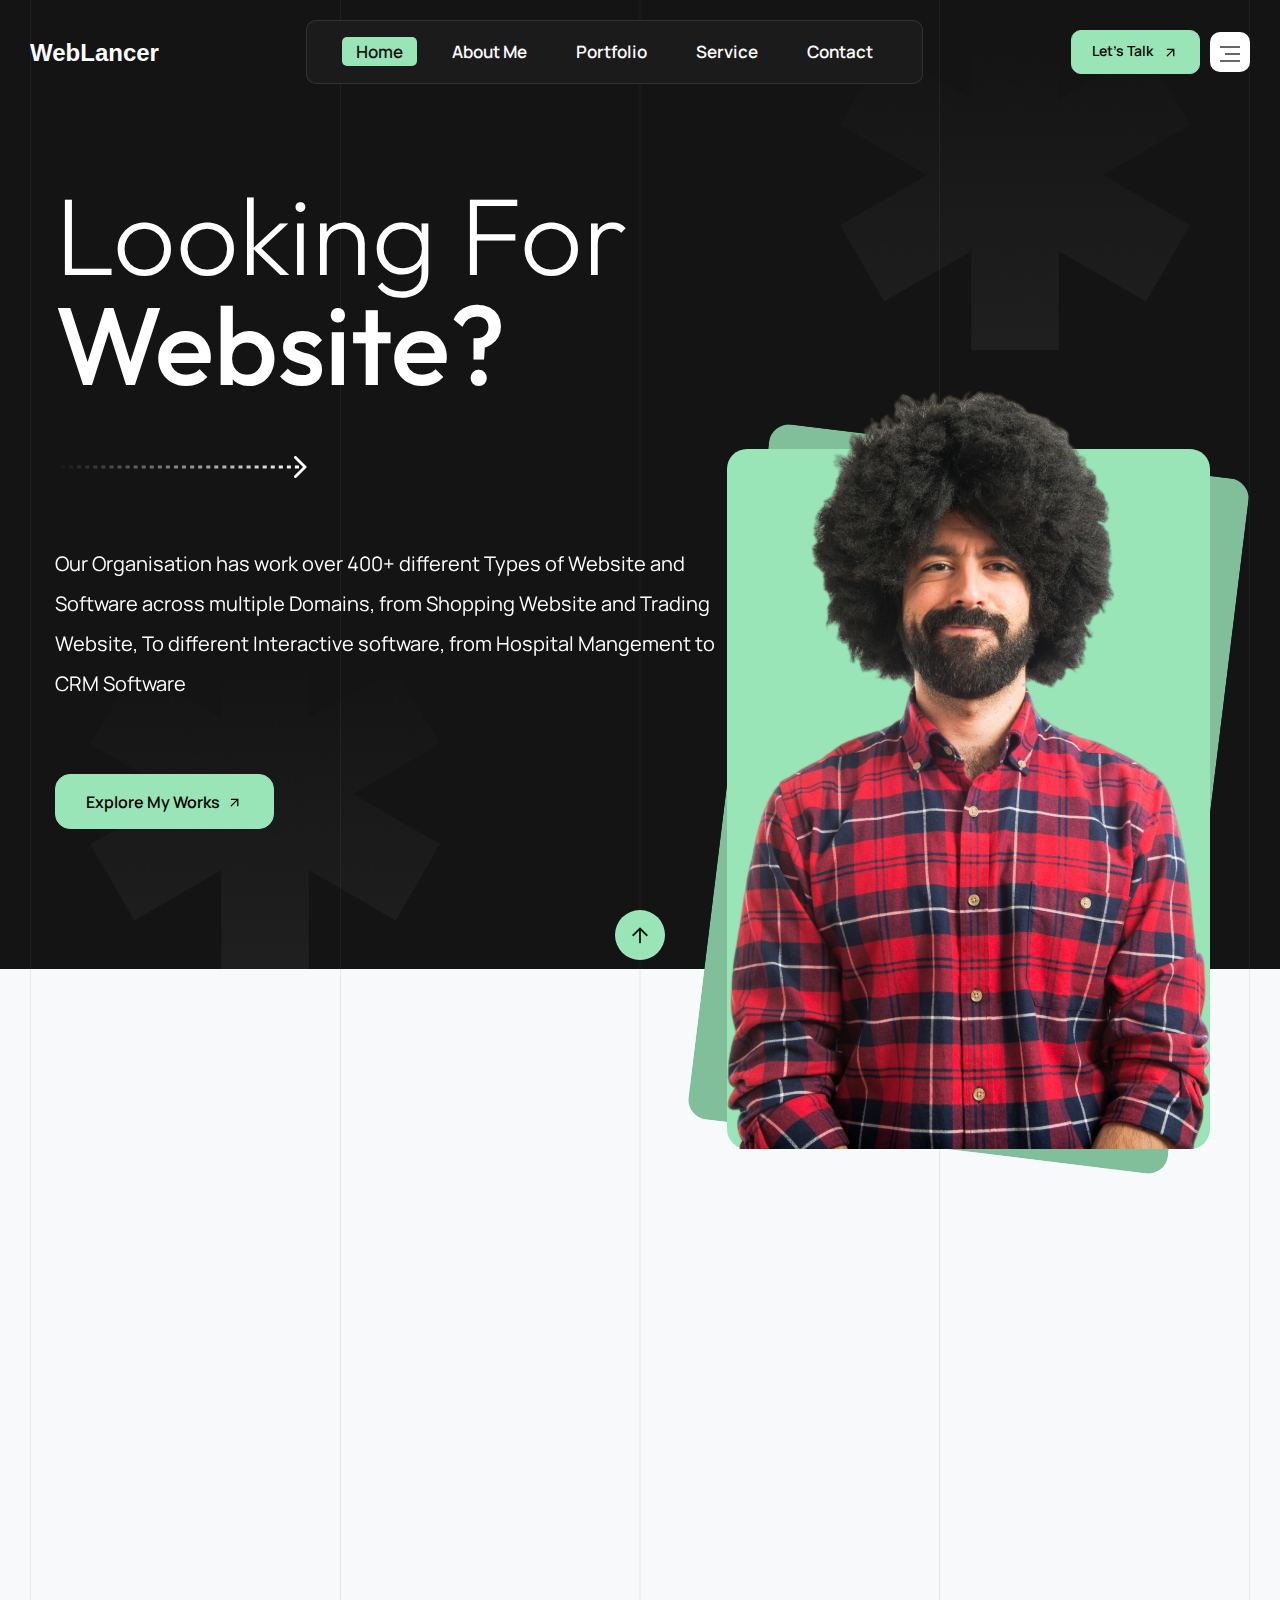
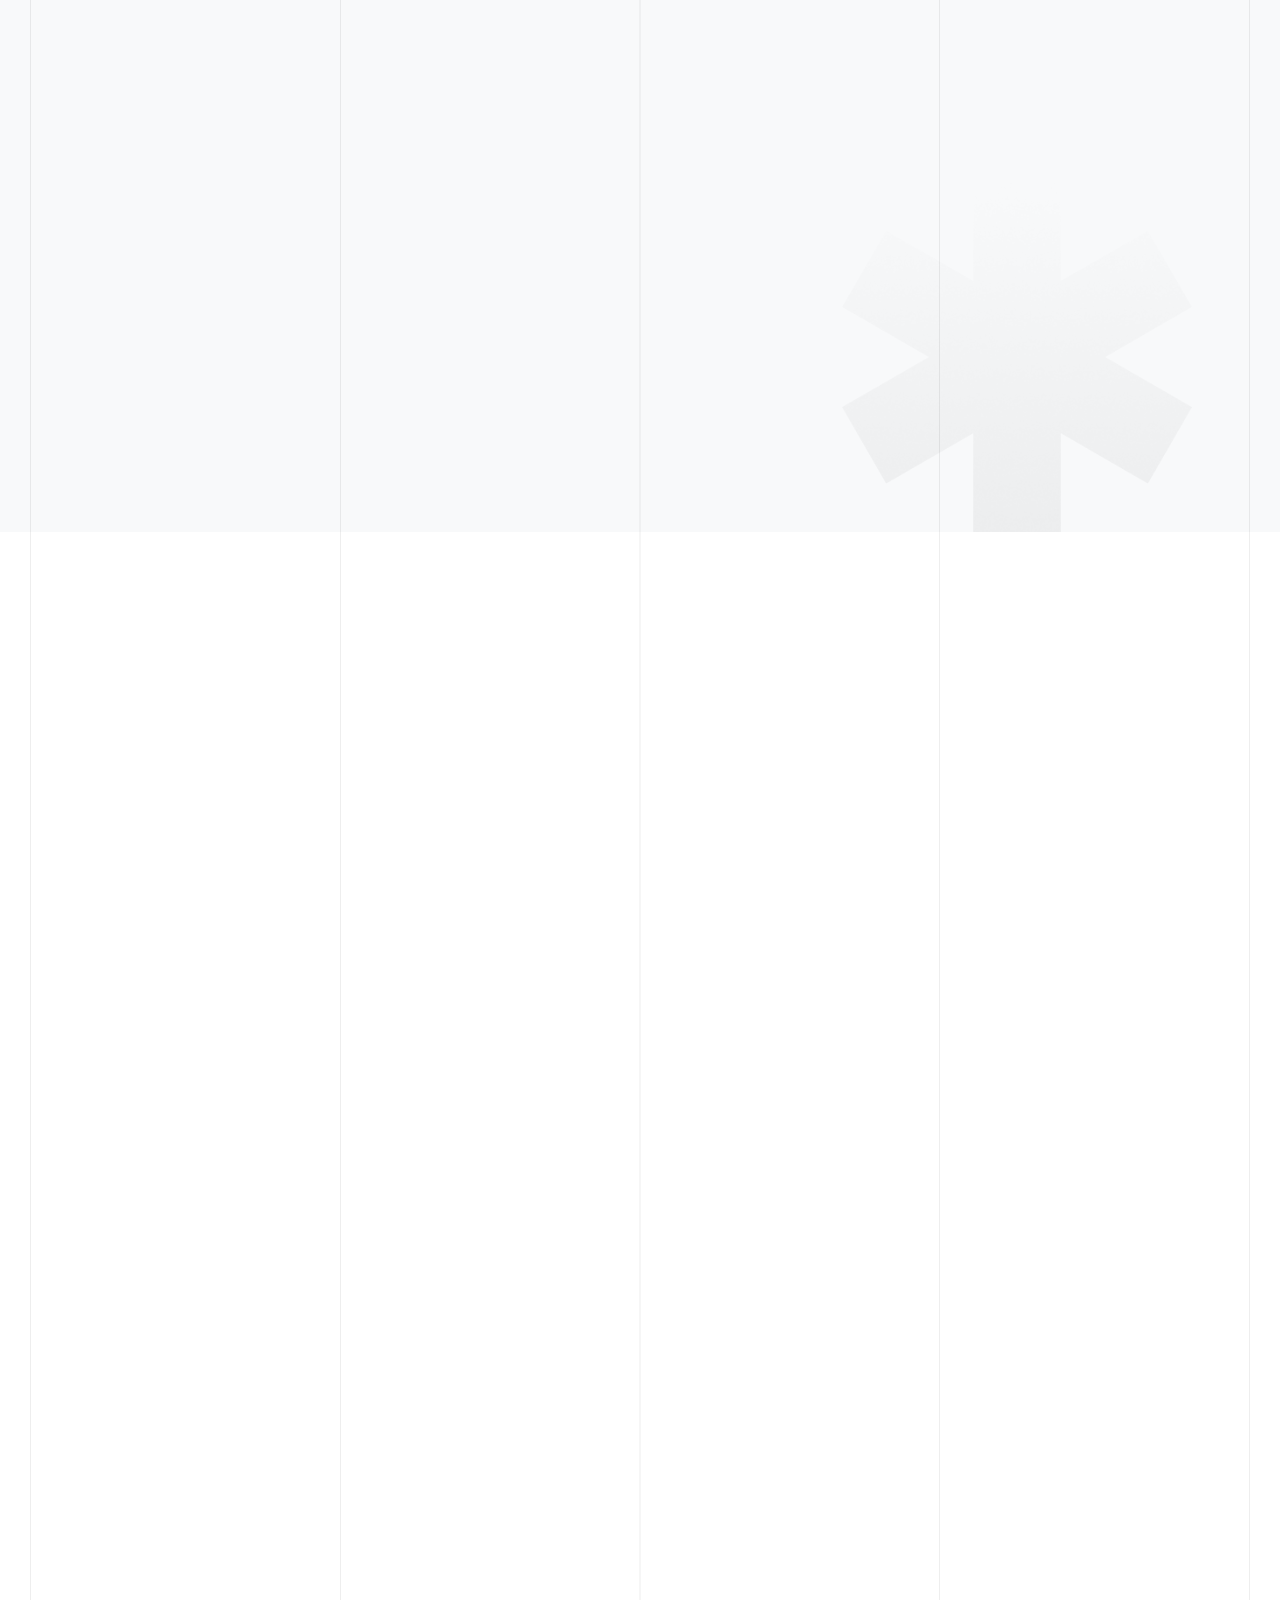
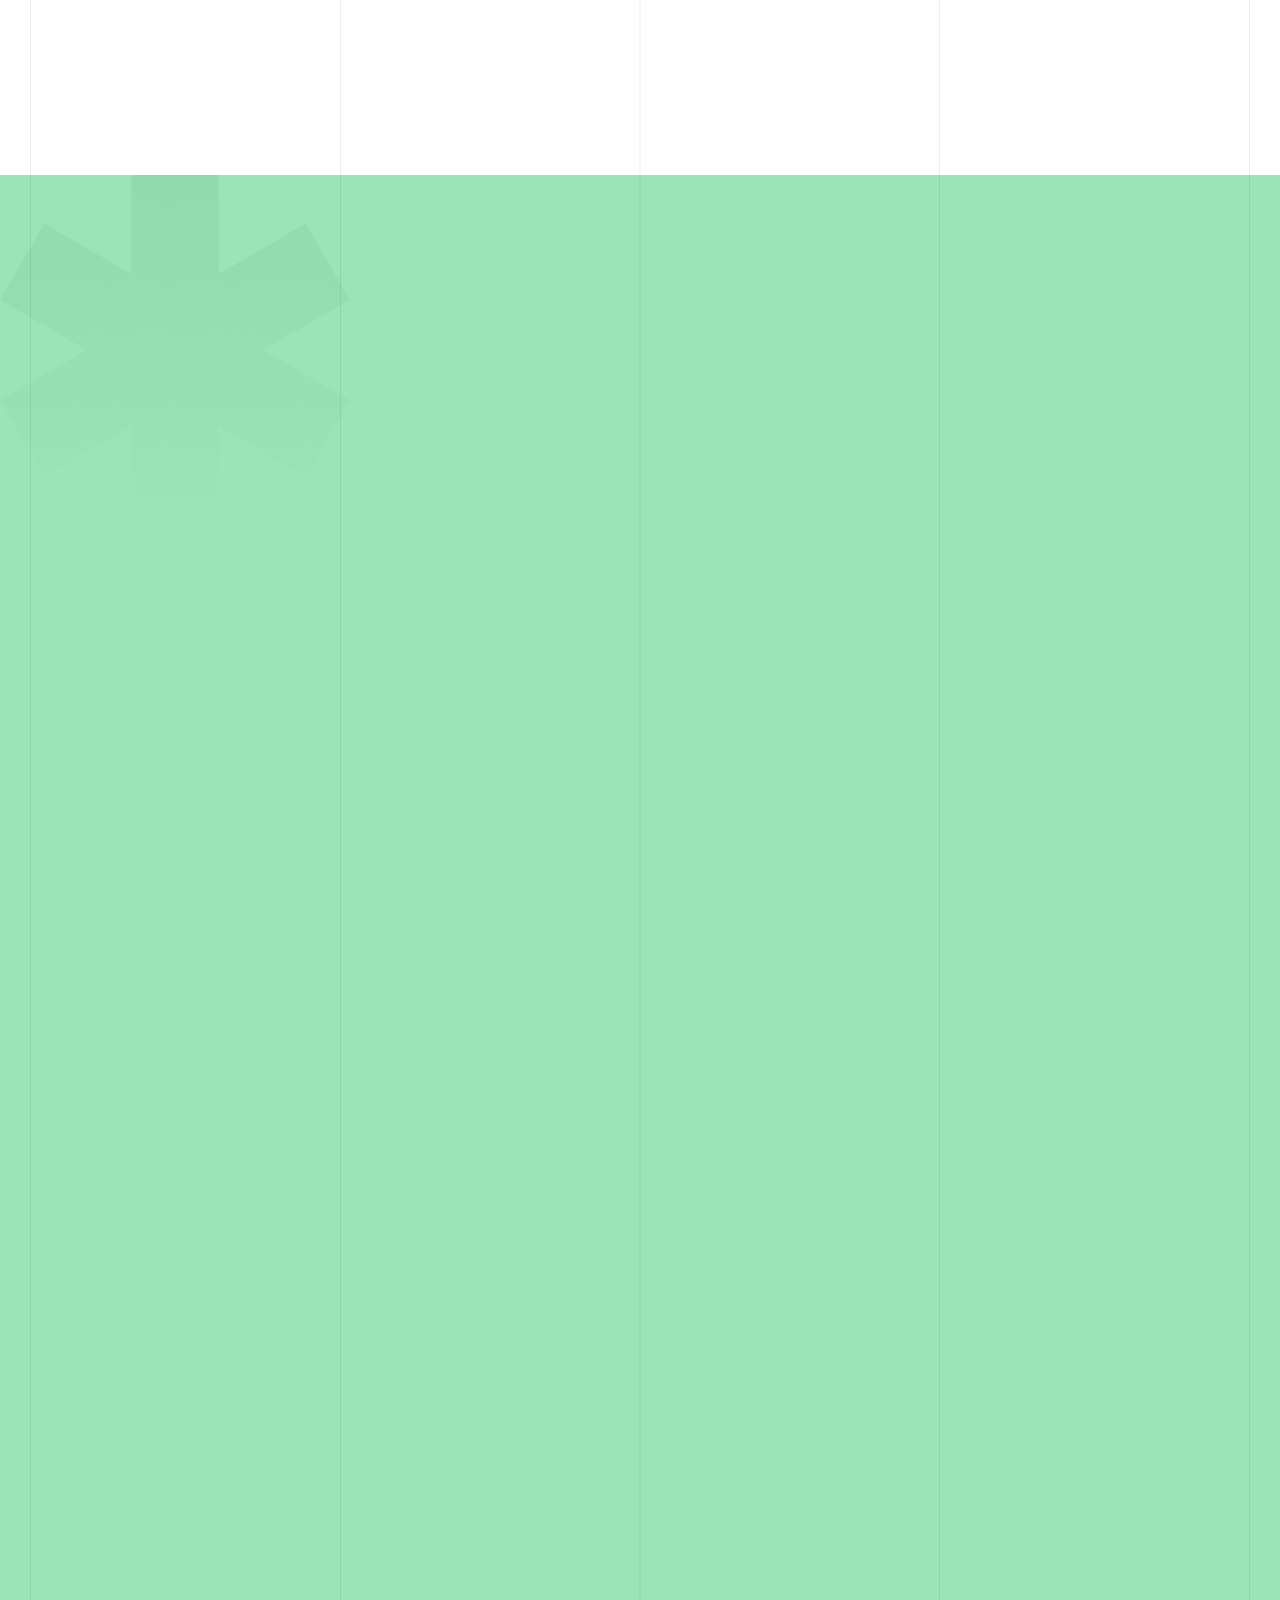
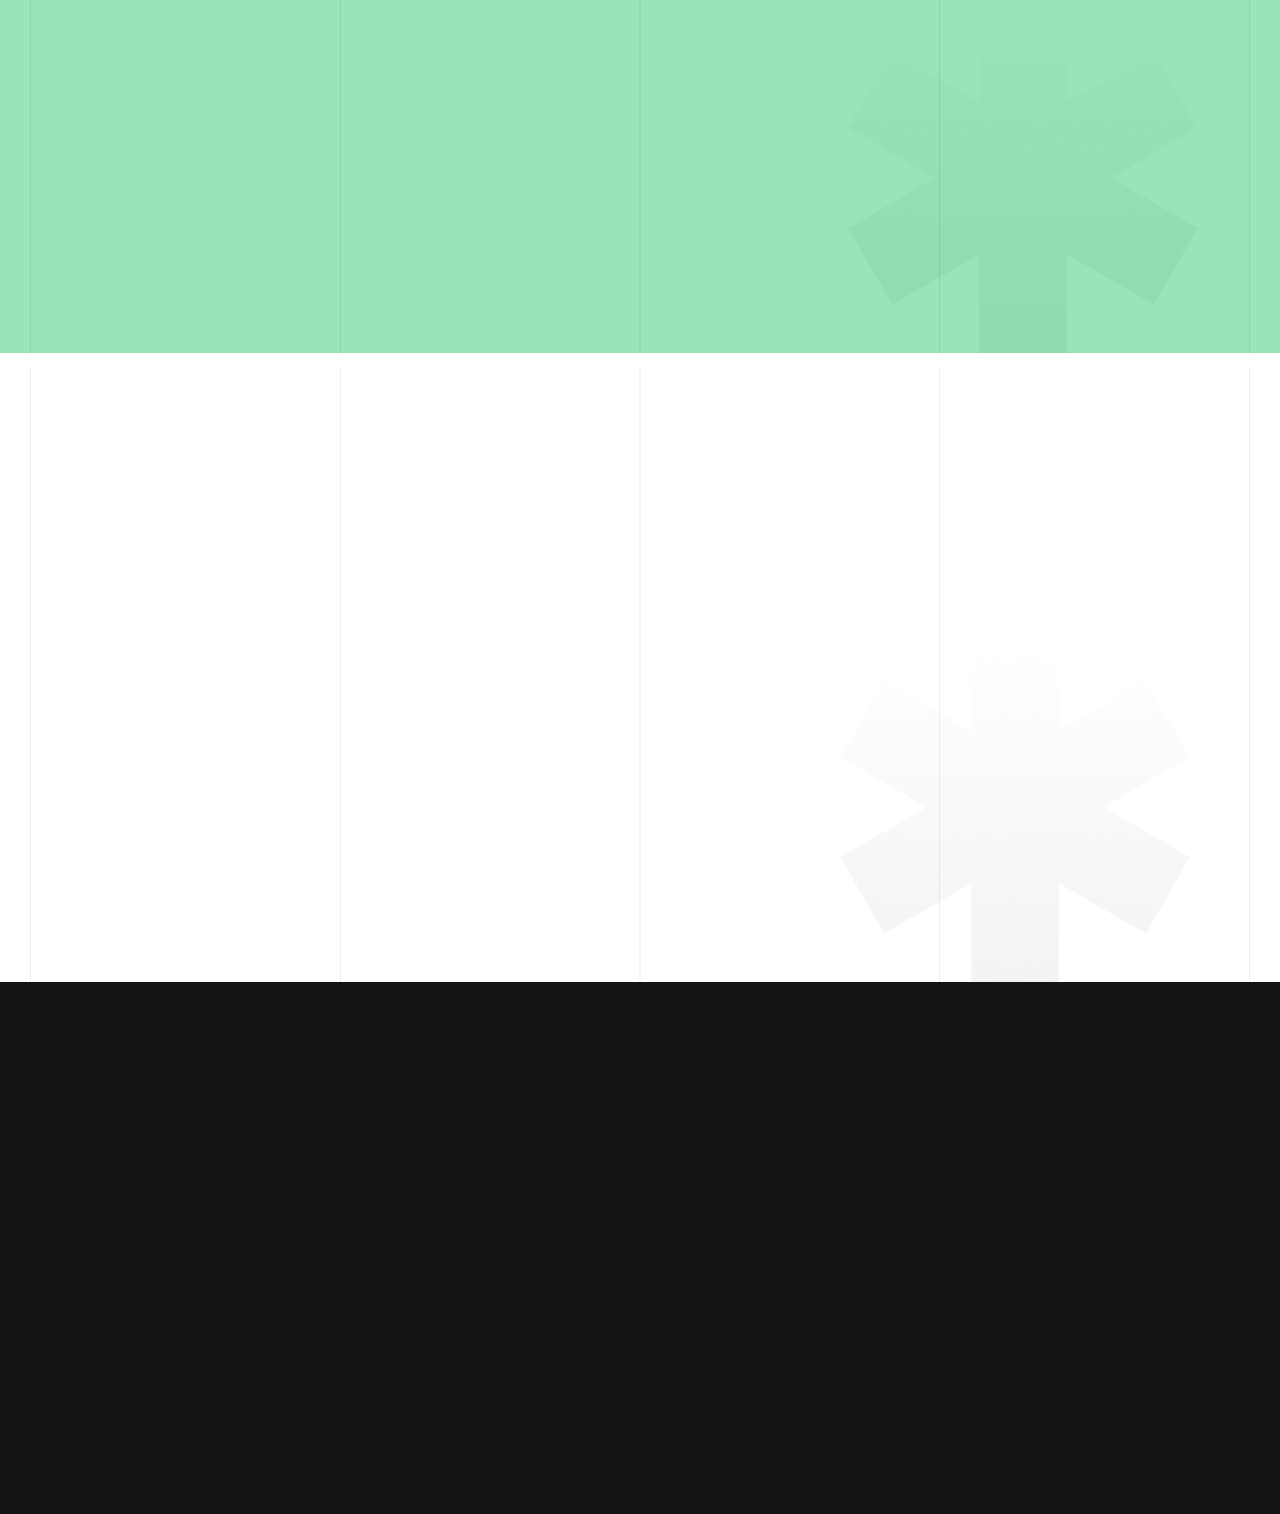
==== index.html @ c11f90d2 "Update index.html" ====
<!DOCTYPE html>
<html class="no-js" lang="en">



<!-- Mirrored from www.hiveart.xyz/rexon/rexon/index.html by HTTrack Website Copier/3.x [XR&CO'2014], Wed, 20 Nov 2024 06:30:28 GMT -->
<head>
    <meta charset="utf-8" />
    <meta http-equiv="x-ua-compatible" content="ie=edge" />
    <title>WebLancer</title>
    <meta name="AdsBot-Google" content="WebLancer" />
    <meta name="description" content="WebLancer">
    <meta name="viewport" content="width=device-width, initial-scale=1, shrink-to-fit=no" />

    <!-- Favicon -->
    <link rel="shortcut icon" type="image/x-icon" href="assets/images/favicon.png" />

    <!-- CSS (Font, Vendor, Icon, Plugins & Style CSS files) -->

    <!-- Font CSS -->
    <link rel="preconnect" href="https://fonts.googleapis.com/">
    <link rel="preconnect" href="https://fonts.gstatic.com/" crossorigin>
    <link href="https://fonts.googleapis.com/css2?family=Manrope:wght@200..800&amp;family=Outfit:wght@100..900&amp;display=swap" rel="stylesheet">

    <!-- Vendor CSS (Bootstrap & Icon Font) -->
    <link rel="stylesheet" href="assets/css/vendor/bootstrap.min.css">

    <!-- Plugins CSS (All Plugins Files) -->
    <link rel="stylesheet" href="assets/css/plugins/aos.css">
    <link rel="stylesheet" href="assets/css/plugins/swiper-bundle.min.css">

    <!-- Style CSS -->
    <link rel="stylesheet" href="assets/css/pages/home.css">

</head>

<body>
    <!-- Header start -->
    <div class="container-fluid">
        <header id="sticky-header" class="header position-absolute w-100 z-3">
            <div class="d-flex align-items-center justify-content-between">
                <div class="flex-shrink-1">
                    <a href="index.html" class="brand-logo">
                      WebLancer
                    </a>
                </div>

                <div class="d-none d-xl-flex flex-grow-1 justify-content-center">
                    <nav class="main-nav">
                        <ul class="main-menu text-capitalize d-flex flex-wrap align-items-center list-unstyled p-0 m-0">
                            <li class="main-menu-list-item"><a href="index.html" class="main-menu-link main-menu-active-link">Home</a>
                            </li>
                            <li class="main-menu-list-item"><a href="about-me.html" class="main-menu-link ">About Me</a>
                            </li>
                            <li class="main-menu-list-item"><a href="project.html" class="main-menu-link ">Portfolio</a>
                            </li>
                            <li class="main-menu-list-item"><a href="service.html" class="main-menu-link ">service</a>
                            </li>
                           
                            <li class="main-menu-list-item"><a href="contact.html" class="main-menu-link ">Contact</a>
                            </li>
                        </ul>
                    </nav>
                </div>
                <div class="flex-shrink-1">
                    <div class="d-flex flex-wrap align-items-center justify-content-end contact-btn-wrap">
                        <a href="contact.html" class="btn btn-primary contact-btn d-none d-sm-inline-block">Let’s Talk
                            <span class="contact-btn-icon">
                    <svg width="16" height="15" viewBox="0 0 16 15" fill="none" xmlns="http://www.w3.org/2000/svg">
                        <path
                            d="M3.90566 3.95808C3.88909 3.80893 4.02167 3.67634 4.1874 3.67634H11.1148C11.2806 3.67634 11.3966 3.79235 11.3966 3.95808V10.8855C11.3966 11.0512 11.264 11.1838 11.1148 11.1673L10.4685 11.1838C10.3028 11.1838 10.1702 11.0512 10.1868 10.9021L10.1702 5.74794L4.51885 11.3993C4.40284 11.5153 4.23712 11.5153 4.12111 11.3993L3.65707 10.9352C3.55763 10.8358 3.54106 10.6535 3.65707 10.5375L9.3084 4.88616H4.17083C4.02167 4.90273 3.88909 4.77015 3.88909 4.60442L3.90566 3.95808Z"
                            fill="currentColor" />
                    </svg>
                </span>
                        </a>
                        <button class="border-0 menu-toggle-btn" id="offcanvas-toggle" data-bs-toggle="offcanvas" data-bs-target="#offcanvas" aria-controls="offcanvas">
                            <svg width="20" height="16" viewBox="0 0 20 16" fill="none" xmlns="http://www.w3.org/2000/svg">
                                <path fill-rule="evenodd" clip-rule="evenodd" d="M0 0H20V2H0V0ZM5 7H20V9H5V7ZM20 14H0V16H20V14Z" fill="currentColor" />
                            </svg>

                        </button>
                    </div>
                </div>
            </div>
        </header>

    </div>

    <!-- offcanvas-menu start -->
    <div id="offcanvas" class="offcanvas offcanvas-start bg-dark d-flex flex-column">
        <!-- close button start -->

        <div class="d-flex flex-wrap justify-content-between align-items-center offcanvas-header">
            <a href="index.html" class="brand-logo">
                WebLancer
            </a>
            <button id="offcanvas-close" class="offcanvas-close bg-primary border-0" data-bs-dismiss="offcanvas" aria-label="Close">
                <svg width="24" height="24" viewBox="0 0 24 24" fill="none" xmlns="http://www.w3.org/2000/svg">
                    <path fill-rule="evenodd" clip-rule="evenodd" d="M19.2803 4.71967C19.5732 5.01256 19.5732 5.48744 19.2803 5.78033L5.78033 19.2803C5.48744 19.5732 5.01256 19.5732 4.71967 19.2803C4.42678 18.9874 4.42678 18.5126 4.71967 18.2197L18.2197 4.71967C18.5126 4.42678 18.9874 4.42678 19.2803 4.71967Z" fill="white" />
                    <path fill-rule="evenodd" clip-rule="evenodd" d="M4.71967 4.71967C5.01256 4.42678 5.48744 4.42678 5.78033 4.71967L19.2803 18.2197C19.5732 18.5126 19.5732 18.9874 19.2803 19.2803C18.9874 19.5732 18.5126 19.5732 18.2197 19.2803L4.71967 5.78033C4.42678 5.48744 4.42678 5.01256 4.71967 4.71967Z" fill="white" />
                </svg>
            </button>
        </div>
        <!-- close button end -->

        <div class="offcanvas-social-and-navmenu-wrap">

            <!-- offcanvas-menu start -->
            <nav class="offcanvas-nav d-flex flex-wrap flex-column justify-content-between">
                <ul class="offcanvas-menu p-0 list-unstyled">
                    <li class="offcanvas-menu-item">
                        <a href="index.html" class="text-white fw-bold d-flex flex-wrap align-items-center justify-content-between offcanvas-menu-link">Home
                            <span class="d-inline-block animate-arrow-up">
              <svg width="24" height="24" viewBox="0 0 24 24" fill="none" xmlns="http://www.w3.org/2000/svg">
                <path d="M7 17L17 7" stroke="currentColor" stroke-opacity="0.9" stroke-width="2" stroke-linecap="round"
                  stroke-linejoin="round"></path>
                <path d="M7 7H17V17" stroke="currentColor" stroke-opacity="0.9" stroke-width="2" stroke-linecap="round"
                  stroke-linejoin="round"></path>
              </svg>
            </span>
                        </a>
                    </li>
                    <li class="offcanvas-menu-item">
                        <a href="service.html" class="text-white fw-bold d-flex flex-wrap align-items-center justify-content-between offcanvas-menu-link">Services
                            <span class="d-inline-block animate-arrow-up">
              <svg width="24" height="24" viewBox="0 0 24 24" fill="none" xmlns="http://www.w3.org/2000/svg">
                <path d="M7 17L17 7" stroke="currentColor" stroke-opacity="0.9" stroke-width="2" stroke-linecap="round"
                  stroke-linejoin="round"></path>
                <path d="M7 7H17V17" stroke="currentColor" stroke-opacity="0.9" stroke-width="2" stroke-linecap="round"
                  stroke-linejoin="round"></path>
              </svg>
            </span>
                        </a>

                    </li>
                 
                   
                    <li class="offcanvas-menu-item">
                        <a href="project.html" class="text-white fw-bold d-flex flex-wrap align-items-center justify-content-between offcanvas-menu-link">Projects
                            <span class="d-inline-block animate-arrow-up">
              <svg width="24" height="24" viewBox="0 0 24 24" fill="none" xmlns="http://www.w3.org/2000/svg">
                <path d="M7 17L17 7" stroke="currentColor" stroke-opacity="0.9" stroke-width="2" stroke-linecap="round"
                  stroke-linejoin="round"></path>
                <path d="M7 7H17V17" stroke="currentColor" stroke-opacity="0.9" stroke-width="2" stroke-linecap="round"
                  stroke-linejoin="round"></path>
              </svg>
            </span>
                        </a>
                    </li>
                  
                    <li class="offcanvas-menu-item">
                        <a href="about-me.html" class="text-white fw-bold d-flex flex-wrap align-items-center justify-content-between offcanvas-menu-link">About
                            Me
                            <span class="d-inline-block animate-arrow-up">
              <svg width="24" height="24" viewBox="0 0 24 24" fill="none" xmlns="http://www.w3.org/2000/svg">
                <path d="M7 17L17 7" stroke="currentColor" stroke-opacity="0.9" stroke-width="2" stroke-linecap="round"
                  stroke-linejoin="round"></path>
                <path d="M7 7H17V17" stroke="currentColor" stroke-opacity="0.9" stroke-width="2" stroke-linecap="round"
                  stroke-linejoin="round"></path>
              </svg>
            </span>
                        </a>
                    </li>

                    <li class="offcanvas-menu-item">
                        <a href="contact.html" class="text-white fw-bold d-flex flex-wrap align-items-center justify-content-between offcanvas-menu-link">Contact
                            <span class="d-inline-block animate-arrow-up">
              <svg width="24" height="24" viewBox="0 0 24 24" fill="none" xmlns="http://www.w3.org/2000/svg">
                <path d="M7 17L17 7" stroke="currentColor" stroke-opacity="0.9" stroke-width="2" stroke-linecap="round"
                  stroke-linejoin="round"></path>
                <path d="M7 7H17V17" stroke="currentColor" stroke-opacity="0.9" stroke-width="2" stroke-linecap="round"
                  stroke-linejoin="round"></path>
              </svg>
            </span>
                        </a>
                    </li>

                </ul>
            </nav>

         
        </div>


    </div>
    <!-- offcanvas-menu end -->

    <!-- Header end -->

    <!-- Hero section start -->
    <section class="hero-section bg-dark position-relative">

        <!-- line pattern start -->
        <div class="line-pattern-light">
            <span class="position-absolute line-verticle line-left"></span>
            <span class="position-absolute line-verticle line-two"></span>
            <span class="position-absolute line-verticle line-three"></span>
            <span class="position-absolute line-verticle line-four"></span>
            <span class="position-absolute line-verticle line-right"></span>
        </div>
        <!-- line pattern end -->

        <img class="position-absolute hero-shape-top top-0 shape-width-400" src="assets/images/shapes/star-top.png" alt="Shapes">
        <img class="position-absolute hero-shape-bottom bottom-0 shape-width-400" src="assets/images/shapes/star-top.png" alt="Shapes">
        <div class="container">
            <div class="row">
                <div class="col-lg-7 col-xl-12">
                    <h2 class="hero-title fw-medium text-white" data-aos="fade-right">
                        <span>Looking For</span>
                            Website?
                    </h2>
                    <img data-aos="fade-right" data-aos-delay="300" class="hero-arrow" src="assets/images/hero/arrow.png" alt="">
                    <p data-aos="fade-right" data-aos-delay="500" class="hero-text text-white">Our Organisation has work over 400+ different Types of Website and Software across multiple Domains, from Shopping Website and Trading Website,
                        To different Interactive software, from Hospital Mangement to CRM Software</p>
                    <div data-aos="fade-right" data-aos-delay="300">
                        <a href="project.html" class="btn btn-primary">
                            Explore My Works
                            <span class="contact-btn-icon">
          <svg width="16" height="15" viewBox="0 0 16 15" fill="none" xmlns="http://www.w3.org/2000/svg">
            <path
              d="M3.90566 3.95808C3.88909 3.80893 4.02167 3.67634 4.1874 3.67634H11.1148C11.2806 3.67634 11.3966 3.79235 11.3966 3.95808V10.8855C11.3966 11.0512 11.264 11.1838 11.1148 11.1673L10.4685 11.1838C10.3028 11.1838 10.1702 11.0512 10.1868 10.9021L10.1702 5.74794L4.51885 11.3993C4.40284 11.5153 4.23712 11.5153 4.12111 11.3993L3.65707 10.9352C3.55763 10.8358 3.54106 10.6535 3.65707 10.5375L9.3084 4.88616H4.17083C4.02167 4.90273 3.88909 4.77015 3.88909 4.60442L3.90566 3.95808Z"
              fill="currentColor" />
          </svg>
        </span>
                        </a>
                    </div>
                </div>
                <div class="col-lg-5 col-xl-12">
                    <div class="person-image-card-wrap text-center mt-10 mt-lg-0" data-aos="fade-up" data-aos-delay="500">
                        <div class="person-image-card text-center primary-card">
                            <img class="mx-auto" src="assets/images/person/person1.png" alt="Person Image">
                        </div>
                    </div>
                </div>
            </div>
        </div>

    </section>
    <!-- Hero section end -->


    <!-- About section start -->
    <section class="about-us-one section-padding-bottom position-relative z-0">
        <!-- line pattern start -->
        <div class="line-pattern-dark">
            <span class="position-absolute line-verticle line-left"></span>
            <span class="position-absolute line-verticle line-two"></span>
            <span class="position-absolute line-verticle line-three"></span>
            <span class="position-absolute line-verticle line-four"></span>
            <span class="position-absolute line-verticle line-right"></span>
        </div>
        <!-- line pattern end -->
        <div class="container">
            <div class="row" data-aos="fade-up" data-aos-delay="300">
                <div class="col-12 col-xl-5">
                    <div class="sub-title d-flex align-items-center mb-8 mb-xl-0">
                        <span>01</span> <span class="hr-span"></span> <span>Who I Am</span>
                    </div>
                </div>
                <div class="col-12 col-xl-7">
                    <h3 class="title">
                        Welcome to my portfolio, this
                        <span>is Weblancer,</span> We have over 10+ people speicialized in their 
                        <span>field</span>
                    
                        <span>400+ projects</span> and
                        <span> happy clients</span>
                    </h3>
                </div>
            </div>
            <div class="col-12">
                <div class="fun-fact-card" data-aos="fade-up" data-aos-delay="600">
                    <div class="row row-gap-6">
                        <div class="col-12 col-sm-6 col-md-4 col-lg-4 col-xl-5">
                            <ul class="list-unstyled funfact-lists">
                                <li class="d-flex flex-column">
                                    <span> <span><img src="assets/images/shapes/fact-arrow.png" alt="Shape Image"></span></span>
                                    <span class="fact-counter"><span class="fact-counter-number">400</span> <span>+</span></span>
                                    <p class="fact-counter-text">Project Complete</p>
                                </li>
                            </ul>
                        </div>
                        <div class="col-12 col-sm-6 col-md-4 col-lg-4 col-xl-4">
                            <ul class="list-unstyled funfact-lists ">
                                <li class="d-flex flex-column">
                                    <span><img src="assets/images/shapes/fact-arrow.png" alt="Shape Image"></span>
                                    <span class="fact-counter"><span class="fact-counter-number">400</span> <span>+</span></span>
                                    <p class="fact-counter-text">Satisfactions Clients</p>
                                </li>
                            </ul>
                        </div>
                        <div class="col-12 col-sm-6 col-md-4 col-lg-4 col-xl-3 d-flex justify-content-md-end">
                            <ul class="list-unstyled funfact-lists">
                                <li class="d-flex flex-column">
                                    <span><img src="assets/images/shapes/fact-arrow.png" alt="Shape Image"></span>
                                    <span class="fact-counter"><span class="fact-counter-number">10</span> <span>+</span></span>
                                    <p class="fact-counter-text">Years of Our Oraganisation</p>
                                </li>
                            </ul>
                        </div>
                    </div>
                </div>
            </div>
        </div>
        <img class="position-absolute star-shape-bottom-right bottom-0 shape-width-400" src="assets/images/shapes/star-light.png" alt="Shapes">
    </section>
    <!-- About section End -->



    <!-- Service section start -->
    <section class="service-section section-padding-bottom section-padding-top bg-white position-relative z-1">
        <!-- line pattern start -->
        <div class="line-pattern-dark">
            <span class="position-absolute line-verticle line-left"></span>
            <span class="position-absolute line-verticle line-two"></span>
            <span class="position-absolute line-verticle line-three"></span>
            <span class="position-absolute line-verticle line-four"></span>
            <span class="position-absolute line-verticle line-right"></span>
        </div>
        <!-- line pattern end -->
        <div class="container">
            <div class="row mb-6 pb-6" data-aos="fade-up">
                <div class="col-12 col-xl-6">
                    <div class="sub-title d-flex align-items-center mb-8 mb-xl-0">
                        <span>02</span> <span class="hr-span"></span> <span>Services</span>
                    </div>
                </div>
                <div class="col-12 col-xl-6">
                    <h3 class="title">
                        <span class="d-sm-block">Providing Quality Services</span>
                        For your Business
                    </h3>
                </div>
            </div>

            <div class="row g-6">
                <div class="col-12 col-md-6" data-aos="fade-up" data-aos-delay="300">
                    <div class="service-card service-card-style-one position-relative">
                        <img class="position-absolute top-0 end-0 service-shape" src="assets/images/shapes/star-shape-250.png" alt="shape">
                        <img class="service-icon" src="assets/images/service-icon/pencile.png" alt="service icon">
                        <h4 class="service-title text-dark fw-semibold">Website Designing </h4>
                        <p class="service-text">Our approach is rooted in understanding user needs translating those insights into
                            innovative, practical solutions
                        </p>
                  
                    </div>
                </div>
                <div class="col-12 col-md-6" data-aos="fade-up" data-aos-delay="500">
                    <div class="service-card service-card-style-one position-relative">
                        <img class="position-absolute top-0 end-0 service-shape" src="assets/images/shapes/star-shape-250.png" alt="shape">
                        <img class="service-icon" src="assets/images/service-icon/settings.png" alt="service icon">
                        <h4 class="service-title text-dark fw-semibold">Web Application Developement</h4>
                        <p class="service-text">Our approach is rooted in understanding user needs translating those insights into
                            innovative, practical solutions
                        </p>
                      
                    </div>
                </div>
                <div class="col-12 col-md-6" data-aos="fade-up" data-aos-delay="700">
                    <div class="service-card service-card-style-one position-relative">
                        <img class="position-absolute top-0 end-0 service-shape" src="assets/images/shapes/star-shape-250.png" alt="shape">
                        <img class="service-icon" src="assets/images/service-icon/code.png" alt="service icon">
                        <h4 class="service-title text-dark fw-semibold">E-commerce Website Designing</h4>
                        <p class="service-text">Our approach is rooted in understanding user needs translating those insights into
                            innovative, practical solutions
                        </p>
              
                    </div>
                </div>
                <div class="col-12 col-md-6" data-aos="fade-up" data-aos-delay="900">
                    <div class="service-card service-card-style-one position-relative">
                        <img class="position-absolute top-0 end-0 service-shape" src="assets/images/shapes/star-shape-250.png" alt="shape">
                        <img class="service-icon" src="assets/images/service-icon/notification.png" alt="service icon">
                        <h4 class="service-title text-dark fw-semibold">Software Development</h4>
                        <p class="service-text">Our approach is rooted in understanding user needs translating those insights into
                            innovative, practical solutions
                        </p>
                 
                    </div>
                </div>
            </div>
        </div>
    </section>
    <!-- Service section End -->




    <!-- Portfolio section start -->
    <section class="portfolio-section section-padding-bottom section-padding-top bg-primary position-relative z-1">
        <!-- line pattern start -->
        <div class="line-pattern-dark">
            <span class="position-absolute line-verticle line-left"></span>
            <span class="position-absolute line-verticle line-two"></span>
            <span class="position-absolute line-verticle line-three"></span>
            <span class="position-absolute line-verticle line-four"></span>
            <span class="position-absolute line-verticle line-right"></span>
        </div>
        <!-- line pattern end -->
        <img class="position-absolute portfolio-shape-top top-0 left-0 shape-width-400" src="assets/images/shapes/portfolio-shape-top.png" alt="Shapes">
        <img class="position-absolute portfolio-shape-bottom bottom-0 shape-width-400" src="assets/images/shapes/portfolio-shape-bottom.png" alt="Shapes">
        <div class="container">
            <div class="row mb-6 pb-6" data-aos="fade-up">
                <div class="col-12 col-xl-6">
                    <div class="sub-title d-flex align-items-center mb-8 mb-xl-0">
                        <span>03</span> <span class="hr-span"></span> <span>Portfolio</span>
                    </div>
                </div>
                <div class="col-12 col-xl-6">
                    <h3 class="title">
                        <span>400+ Project</span> Complete
                        Let’s Explore Projects
                    </h3>
                </div>
            </div>

            <div class="row portfolio-row gap-6 gap-md-0">
                
                <div class="col-12 col-md-6" data-aos="fade-up" data-aos-delay="300"> 
                    <div class="portfolio-card portfolio-card-style-one">
                       
                        <div class="portfolio-thumb">
                           
                        <iframe src="https://99acrerajhomeproperty.com/"></iframe>
                     
                        </div>
                                     
                        <div class="sub-title d-flex align-items-center">
                            <span>01</span> <span class="hr-span"></span> <span>Website</span>
                        </div><a src="https://99acrerajhomeproperty.com/" target="_blank">
                        <h4 class="portfolio-title fw-medium"  >99 acre raj home property
                        </h4></a>
                    </div>  
                       
                </div>
                    
               
                <div class="col-12 col-md-6" data-aos="fade-up" data-aos-delay="500">
                    <div class="portfolio-card portfolio-card-style-one">
                        <div class="portfolio-thumb">
                         
                        <iframe  src="https://niyumart.com/peacewell"></iframe>
                   
                        </div>     
                        <div class="sub-title d-flex align-items-center">
                            <span>02</span> <span class="hr-span"></span> <span>Ecommerce Website</span>
                        </div><a src="https://niyumart.com/peacewell/" target="_blank"  class="text-dark">
                        <h4 class="portfolio-title fw-medium">   Peacewell
                        </h4>  </a>
                    </div>    
                     
                </div>
                 
                <div class="col-12 col-md-6" data-aos="fade-up" data-aos-delay="700"> 
                    <div class="portfolio-card portfolio-card-style-one">
                        <div class="portfolio-thumb">
                
                                <iframe  src="https://www.global-abroadstudy.com/"></iframe>
           
                        </div> 
                        <div class="sub-title d-flex align-items-center">
                            <span>03</span> <span class="hr-span"></span> <span>Website</span>
                        </div><a href="https://www.global-abroadstudy.com/" target="_blank">
                        <h4 class="portfolio-title fw-medium">Glboal Abroad Study
                        </h4></a>
                    </div>
                                   
                </div>
            
                <div class="col-12 col-md-6" data-aos="fade-up" data-aos-delay="900">
                    <div class="portfolio-card portfolio-card-style-one">
                        <div class="portfolio-thumb">
                          
                             <iframe  src="https://rrec.co.in/"></iframe>
                     
                        </div>    
                        <div class="sub-title d-flex align-items-center">
                            <span>04</span> <span class="hr-span"></span> <span>Website</span>
                        </div>
                    <a href="https://rrec.co.in/" target="_blank"  class="text-dark">     <h4 class="portfolio-title fw-medium">Radha Raman
                        </h4> </a>
                    </div>  
                </div>
                  
               
                <div class="col-12 col-md-6" data-aos="fade-up" data-aos-delay="900">   
                    <div class="portfolio-card portfolio-card-style-one">
                        <div class="portfolio-thumb">
                          
                           <iframe src="https://lgsjewels.com/" allowfullscreen>
    </iframe>

                        </div>
                        <div class="sub-title d-flex align-items-center">
                            <span>05</span> <span class="hr-span"></span> <span>Website</span>
                        </div>
                      <a  href="https://lgsjewels.com/" 
        target="_blank"  class="text-dark">  <h4 class="portfolio-title fw-medium">Lgs Jewels
                        </h4></a>
                    </div>
                </div>
                    
             
               
                <div class="col-12 col-md-6" data-aos="fade-up" data-aos-delay="900">   
                    <div class="portfolio-card portfolio-card-style-one">
                        <div class="portfolio-thumb">
                          
                       <iframe  src="https://earthmoving.info.com/"></iframe>
                         
                        </div>
                        <div class="sub-title d-flex align-items-center">
                            <span>06</span> <span class="hr-span"></span> <span>Website</span>
                        </div>
                     <a href="https://earthmovinginfo.com/"  target="_blank"  class="text-dark">   <h4 class="portfolio-title fw-medium">Earth Moving Info
                        </h4></a>
                    </div>
                  
                </div>
                    
            </div>

         
        </div>
    </section>
    <!-- Portfolio section End -->


    <!-- Experience section start -->
   
    <!-- Experience section End -->




    <!-- Testimonial section start -->
  
  
    <!-- Testimonial section End -->


    <!-- Brand Section Start-->

   


    <!-- Brand Section End-->


    <!-- Blogs section start -->
 
    <!-- Blogs section End -->


    <!-- Cta section start -->
    <section class="cta-section section-padding-bottom bg-white position-relative z-1">
        <!-- line pattern start -->
        <div class="line-pattern-dark">
            <span class="position-absolute line-verticle line-left"></span>
            <span class="position-absolute line-verticle line-two"></span>
            <span class="position-absolute line-verticle line-three"></span>
            <span class="position-absolute line-verticle line-four"></span>
            <span class="position-absolute line-verticle line-right"></span>
        </div>
        <!-- line pattern end -->
        <div class="container mt-3">
            <div class="row" data-aos="zoom-in">
                <div class="col-12 text-center">
                    <span class="cta-sub-title text-secondary fw-medium">Have Any Project On Minds!</span>
                    <h3 class="cta-title">
                        Let’s Work
                        <span>Together</span>
                    </h3>

                    <div class="d-flex cta-btn-group justify-content-center align-items-center">
                        <a href="contact.html" class="btn btn-primary">
                            Get Started
                            <span class="contact-btn-icon">
                    <svg width="16" height="15" viewBox="0 0 16 15" fill="none" xmlns="http://www.w3.org/2000/svg">
                        <path
                            d="M3.90566 3.95808C3.88909 3.80893 4.02167 3.67634 4.1874 3.67634H11.1148C11.2806 3.67634 11.3966 3.79235 11.3966 3.95808V10.8855C11.3966 11.0512 11.264 11.1838 11.1148 11.1673L10.4685 11.1838C10.3028 11.1838 10.1702 11.0512 10.1868 10.9021L10.1702 5.74794L4.51885 11.3993C4.40284 11.5153 4.23712 11.5153 4.12111 11.3993L3.65707 10.9352C3.55763 10.8358 3.54106 10.6535 3.65707 10.5375L9.3084 4.88616H4.17083C4.02167 4.90273 3.88909 4.77015 3.88909 4.60442L3.90566 3.95808Z"
                            fill="currentColor"></path>
                    </svg>
                </span>
                        </a>
                        <a href="contact.html" class="btn btn-secondary-outline">
                            Contact Us
                            <span class="contact-btn-icon">
                    <svg width="16" height="15" viewBox="0 0 16 15" fill="none" xmlns="http://www.w3.org/2000/svg">
                        <path
                            d="M3.90566 3.95808C3.88909 3.80893 4.02167 3.67634 4.1874 3.67634H11.1148C11.2806 3.67634 11.3966 3.79235 11.3966 3.95808V10.8855C11.3966 11.0512 11.264 11.1838 11.1148 11.1673L10.4685 11.1838C10.3028 11.1838 10.1702 11.0512 10.1868 10.9021L10.1702 5.74794L4.51885 11.3993C4.40284 11.5153 4.23712 11.5153 4.12111 11.3993L3.65707 10.9352C3.55763 10.8358 3.54106 10.6535 3.65707 10.5375L9.3084 4.88616H4.17083C4.02167 4.90273 3.88909 4.77015 3.88909 4.60442L3.90566 3.95808Z"
                            fill="currentColor"></path>
                    </svg>
                </span>
                        </a>
                    </div>
                </div>
            </div>

        </div>
        <img class="position-absolute blog-shape-bottom bottom-0 shape-width-400 " src="assets/images/shapes/star-light-bottom.png" alt="Shapes">
    </section>
    <!-- Cta section End -->

    <!-- Footer Start -->
    <footer class="bg-dark">
        <div class="overflow-hidden">
            <div data-aos="zoom-in">
                <div class="footer position-relative z-1">
                    <!-- line pattern start -->
                    <div class="line-pattern-light">
                        <span class="position-absolute line-verticle line-left"></span>
                        <span class="position-absolute line-verticle line-two"></span>
                        <span class="position-absolute line-verticle line-three"></span>
                        <span class="position-absolute line-verticle line-four"></span>
                        <span class="position-absolute line-verticle line-right"></span>
                    </div>
                    <!-- line pattern end -->
                    <div class="container">
                        <div class="row">
                            <div class="col-md-12 col-lg-4 col-xl-4">
                                <div class="row flex-lg-column">
                                    <a class="col-12 col-sm-6 col-md-7 col-lg-12 brand-logo" href="index.html">WebLancer</a>
                                    <div class="footer-widget-list d-xl-none col-12 col-sm-6 col-md-5 col-lg-12 mt-6 mb-8 mt-sm-0 mt-lg-8">
                                        <div class="footer-widget-list-item">
                                            <p>Social Media</p>
                                            <ul class="social-links d-flex flex-wrap list-unstyled">
                                               <li class="social-links-item"><a href="https://www.instagram.com/anshtripathi_o9/?igsh=dHhybzhqejNwbzZm#" class="social-link">
                                                        <svg width="13" height="12" viewBox="0 0 13 12" fill="none" xmlns="http://www.w3.org/2000/svg">
                                                            <path d="M6.5 3.33008C8.09961 3.33008 9.41992 4.65039 9.41992 6.25C9.41992 7.875 8.09961 9.16992 6.5 9.16992C4.875 9.16992 3.58008 7.875 3.58008 6.25C3.58008 4.65039 4.875 3.33008 6.5 3.33008ZM6.5 8.1543C7.54102 8.1543 8.37891 7.31641 8.37891 6.25C8.37891 5.20898 7.54102 4.37109 6.5 4.37109C5.43359 4.37109 4.5957 5.20898 4.5957 6.25C4.5957 7.31641 5.45898 8.1543 6.5 8.1543ZM10.207 3.22852C10.207 3.60938 9.90234 3.91406 9.52148 3.91406C9.14062 3.91406 8.83594 3.60938 8.83594 3.22852C8.83594 2.84766 9.14062 2.54297 9.52148 2.54297C9.90234 2.54297 10.207 2.84766 10.207 3.22852ZM12.1367 3.91406C12.1875 4.85352 12.1875 7.67188 12.1367 8.61133C12.0859 9.52539 11.8828 10.3125 11.2227 10.998C10.5625 11.6582 9.75 11.8613 8.83594 11.9121C7.89648 11.9629 5.07812 11.9629 4.13867 11.9121C3.22461 11.8613 2.4375 11.6582 1.75195 10.998C1.0918 10.3125 0.888671 9.52539 0.83789 8.61133C0.787109 7.67188 0.787109 4.85352 0.83789 3.91406C0.888671 3 1.0918 2.1875 1.75195 1.52734C2.4375 0.867188 3.22461 0.664062 4.13867 0.613281C5.07812 0.5625 7.89648 0.5625 8.83594 0.613281C9.75 0.664062 10.5625 0.867188 11.2227 1.52734C11.8828 2.1875 12.0859 3 12.1367 3.91406ZM10.918 9.60156C11.2227 8.86523 11.1465 7.08789 11.1465 6.25C11.1465 5.4375 11.2227 3.66016 10.918 2.89844C10.7148 2.41602 10.334 2.00977 9.85156 1.83203C9.08984 1.52734 7.3125 1.60352 6.5 1.60352C5.66211 1.60352 3.88477 1.52734 3.14844 1.83203C2.64062 2.03516 2.25977 2.41602 2.05664 2.89844C1.75195 3.66016 1.82812 5.4375 1.82812 6.25C1.82812 7.08789 1.75195 8.86523 2.05664 9.60156C2.25977 10.1094 2.64062 10.4902 3.14844 10.6934C3.88477 10.998 5.66211 10.9219 6.5 10.9219C7.3125 10.9219 9.08984 10.998 9.85156 10.6934C10.334 10.4902 10.7402 10.1094 10.918 9.60156Z" fill="currentColor" />
                                                        </svg>

                                                    </a></li>
                                            </ul>
                                        </div>
                                    </div>
                                </div>
                            </div>
                            <div class="col-12 col-sm-6 col-md-6 col-lg-6 col-xl-6">
                                <div class="footer-widget">
                                    <div class="footer-widget-list">
                                        <div class="footer-widget-list-item">
                                            <p>Location</p>
                                            <h3 class="footer-title">Kanpur</h3>
                                        </div>
                                        <div class="footer-widget-list-item">
                                            <p>Get In Touch</p>
                                            <a class="text-white footer-widget-link" href="mailto:anshtripathi8938@gmail.com">anshtripathi8938@gmail.com</a>
                                            <a class="text-white footer-widget-link" href="tel:8273564334">8273564334
                                                </a>
                                        </div>
                                    </div>
                                </div>
                            </div>
                            
                            <div class="col-12 col-md-6 d-none d-xl-block col-xl-2">
                                <div class="footer-widget px-0">
                                    <div class="footer-widget-list">
                                        <div class="footer-widget-list-item">
                                            <p>Social Media</p>
                                            <ul class="social-links d-flex flex-wrap list-unstyled">
                                              
                                                
                                              
                                                <li class="social-links-item"><a href="https://www.instagram.com/anshtripathi_o9/?igsh=dHhybzhqejNwbzZm#" class="social-link">
                                                        <svg width="13" height="12" viewBox="0 0 13 12" fill="none" xmlns="http://www.w3.org/2000/svg">
                                                            <path d="M6.5 3.33008C8.09961 3.33008 9.41992 4.65039 9.41992 6.25C9.41992 7.875 8.09961 9.16992 6.5 9.16992C4.875 9.16992 3.58008 7.875 3.58008 6.25C3.58008 4.65039 4.875 3.33008 6.5 3.33008ZM6.5 8.1543C7.54102 8.1543 8.37891 7.31641 8.37891 6.25C8.37891 5.20898 7.54102 4.37109 6.5 4.37109C5.43359 4.37109 4.5957 5.20898 4.5957 6.25C4.5957 7.31641 5.45898 8.1543 6.5 8.1543ZM10.207 3.22852C10.207 3.60938 9.90234 3.91406 9.52148 3.91406C9.14062 3.91406 8.83594 3.60938 8.83594 3.22852C8.83594 2.84766 9.14062 2.54297 9.52148 2.54297C9.90234 2.54297 10.207 2.84766 10.207 3.22852ZM12.1367 3.91406C12.1875 4.85352 12.1875 7.67188 12.1367 8.61133C12.0859 9.52539 11.8828 10.3125 11.2227 10.998C10.5625 11.6582 9.75 11.8613 8.83594 11.9121C7.89648 11.9629 5.07812 11.9629 4.13867 11.9121C3.22461 11.8613 2.4375 11.6582 1.75195 10.998C1.0918 10.3125 0.888671 9.52539 0.83789 8.61133C0.787109 7.67188 0.787109 4.85352 0.83789 3.91406C0.888671 3 1.0918 2.1875 1.75195 1.52734C2.4375 0.867188 3.22461 0.664062 4.13867 0.613281C5.07812 0.5625 7.89648 0.5625 8.83594 0.613281C9.75 0.664062 10.5625 0.867188 11.2227 1.52734C11.8828 2.1875 12.0859 3 12.1367 3.91406ZM10.918 9.60156C11.2227 8.86523 11.1465 7.08789 11.1465 6.25C11.1465 5.4375 11.2227 3.66016 10.918 2.89844C10.7148 2.41602 10.334 2.00977 9.85156 1.83203C9.08984 1.52734 7.3125 1.60352 6.5 1.60352C5.66211 1.60352 3.88477 1.52734 3.14844 1.83203C2.64062 2.03516 2.25977 2.41602 2.05664 2.89844C1.75195 3.66016 1.82812 5.4375 1.82812 6.25C1.82812 7.08789 1.75195 8.86523 2.05664 9.60156C2.25977 10.1094 2.64062 10.4902 3.14844 10.6934C3.88477 10.998 5.66211 10.9219 6.5 10.9219C7.3125 10.9219 9.08984 10.998 9.85156 10.6934C10.334 10.4902 10.7402 10.1094 10.918 9.60156Z" fill="currentColor" />
                                                        </svg>

                                                    </a></li>
                                            </ul>
                                        </div>
                                    </div>
                                </div>
                            </div>
                        </div>

                    </div>
                </div>
                <div class="coppyright">
                    <div class="container">
                        <div class="row">
                            <div class="col-md-6">
                                <ul class="footer-links d-flex align-items-center justify-content-center justify-content-md-end list-unstyled">
                                    <li class="footer-links-item"><a href="index.html" class="footer-link">Home</a></li>
                                    <li class="footer-links-item"><a href="about-me.html" class="footer-link">About</a></li>
                                    
                                    <li class="footer-links-item"><a href="contact.html" class="footer-link">Contact</a></li>
                                </ul>
                            </div>
                            <div class="col-md-6 order-md-first mt-2 mt-md-0">
                                <p class="text-center text-md-start">© 2024 <a class="text-primary" href="#">WebLancer</a> - All
                                    rights
                                    reserved.</p>
                            </div>
                        </div>
                    </div>
                </div>
            </div>
        </div>
        <a id="scrollUp" href="#" class="scroll-up">
            <svg width="16" height="17" viewBox="0 0 16 17" fill="none" xmlns="http://www.w3.org/2000/svg">
                <path d="M0.335938 8.46094C0.160156 8.32031 0.160156 8.03906 0.335938 7.86328L7.68359 0.515625C7.85938 0.339844 8.10547 0.339844 8.28125 0.515625L15.6289 7.86328C15.8047 8.03906 15.8047 8.32031 15.6289 8.46094L14.9609 9.16406C14.7852 9.33984 14.5039 9.33984 14.3633 9.16406L8.91406 3.71484V15.7031C8.91406 15.9492 8.70312 16.125 8.49219 16.125H7.50781C7.26172 16.125 7.08594 15.9492 7.08594 15.7031V3.71484L1.60156 9.16406C1.46094 9.33984 1.17969 9.33984 1.00391 9.16406L0.335938 8.46094Z" fill="currentColor" />
            </svg>

        </a>
    </footer>
    <!-- Footer End -->





    <!-- JS Vendor, Plugins & Activation Script Files -->

    <!-- Vendors JS -->
    <script src="assets/js/vendor/modernizr-3.11.7.min.js"></script>
    <script src="assets/js/vendor/jquery-3.6.0.min.js"></script>
    <script src="assets/js/vendor/jquery-migrate-3.3.2.min.js"></script>
    <script src="assets/js/vendor/bootstrap.bundle.min.js"></script>
    <script src="../../../kit.fontawesome.com/c957824f46.js" crossorigin="anonymous"></script>

    <!-- Plugins JS -->
    <script src="assets/js/plugins/aos.js">
    </script>
    <script src="assets/js/plugins/swiper-bundle.min.js">
    </script>
    <script src="assets/js/plugins/jquery.waypoints.js">
    </script>
    <script src="assets/js/plugins/jquery.counterup.min.js">
    </script>

    <!-- Activation JS -->
    <script src="assets/js/main.js"></script>
</body>


<!-- Mirrored from www.hiveart.xyz/rexon/rexon/index.html by HTTrack Website Copier/3.x [XR&CO'2014], Wed, 20 Nov 2024 06:30:55 GMT -->
</html>
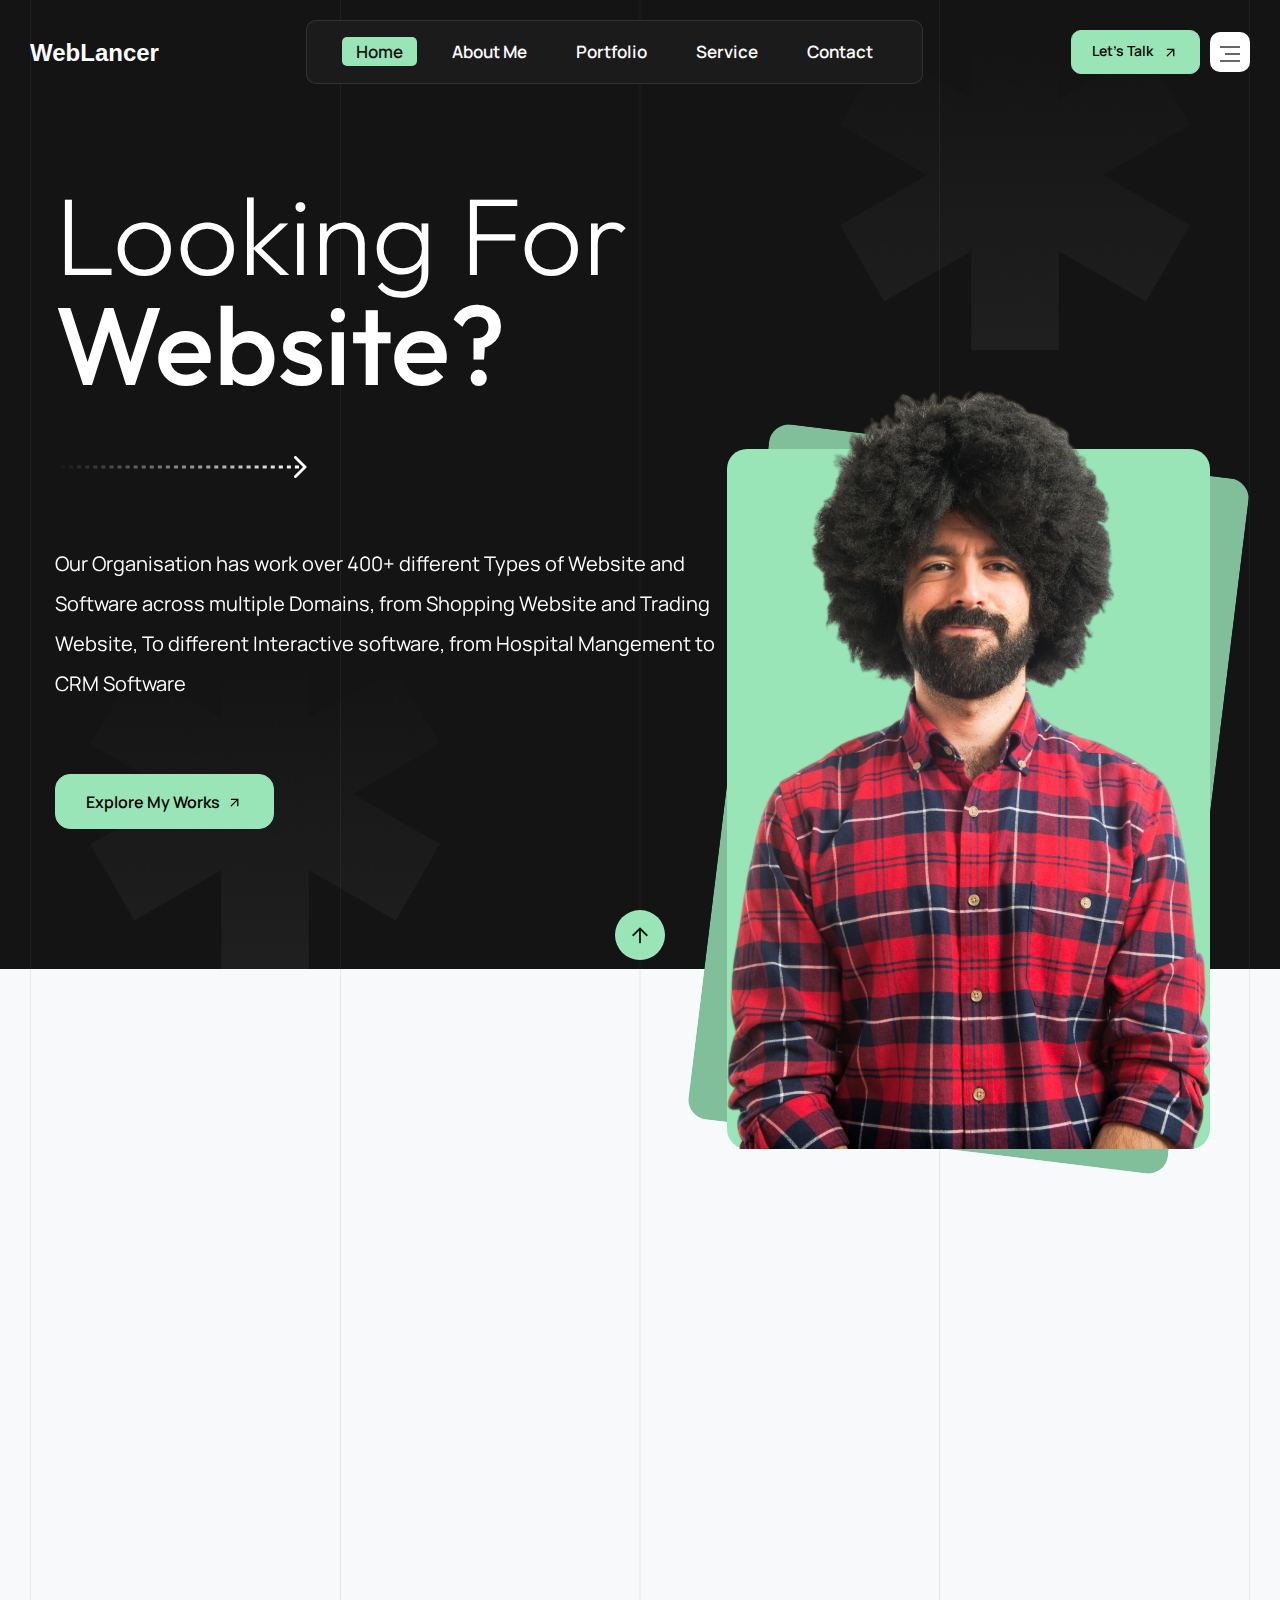
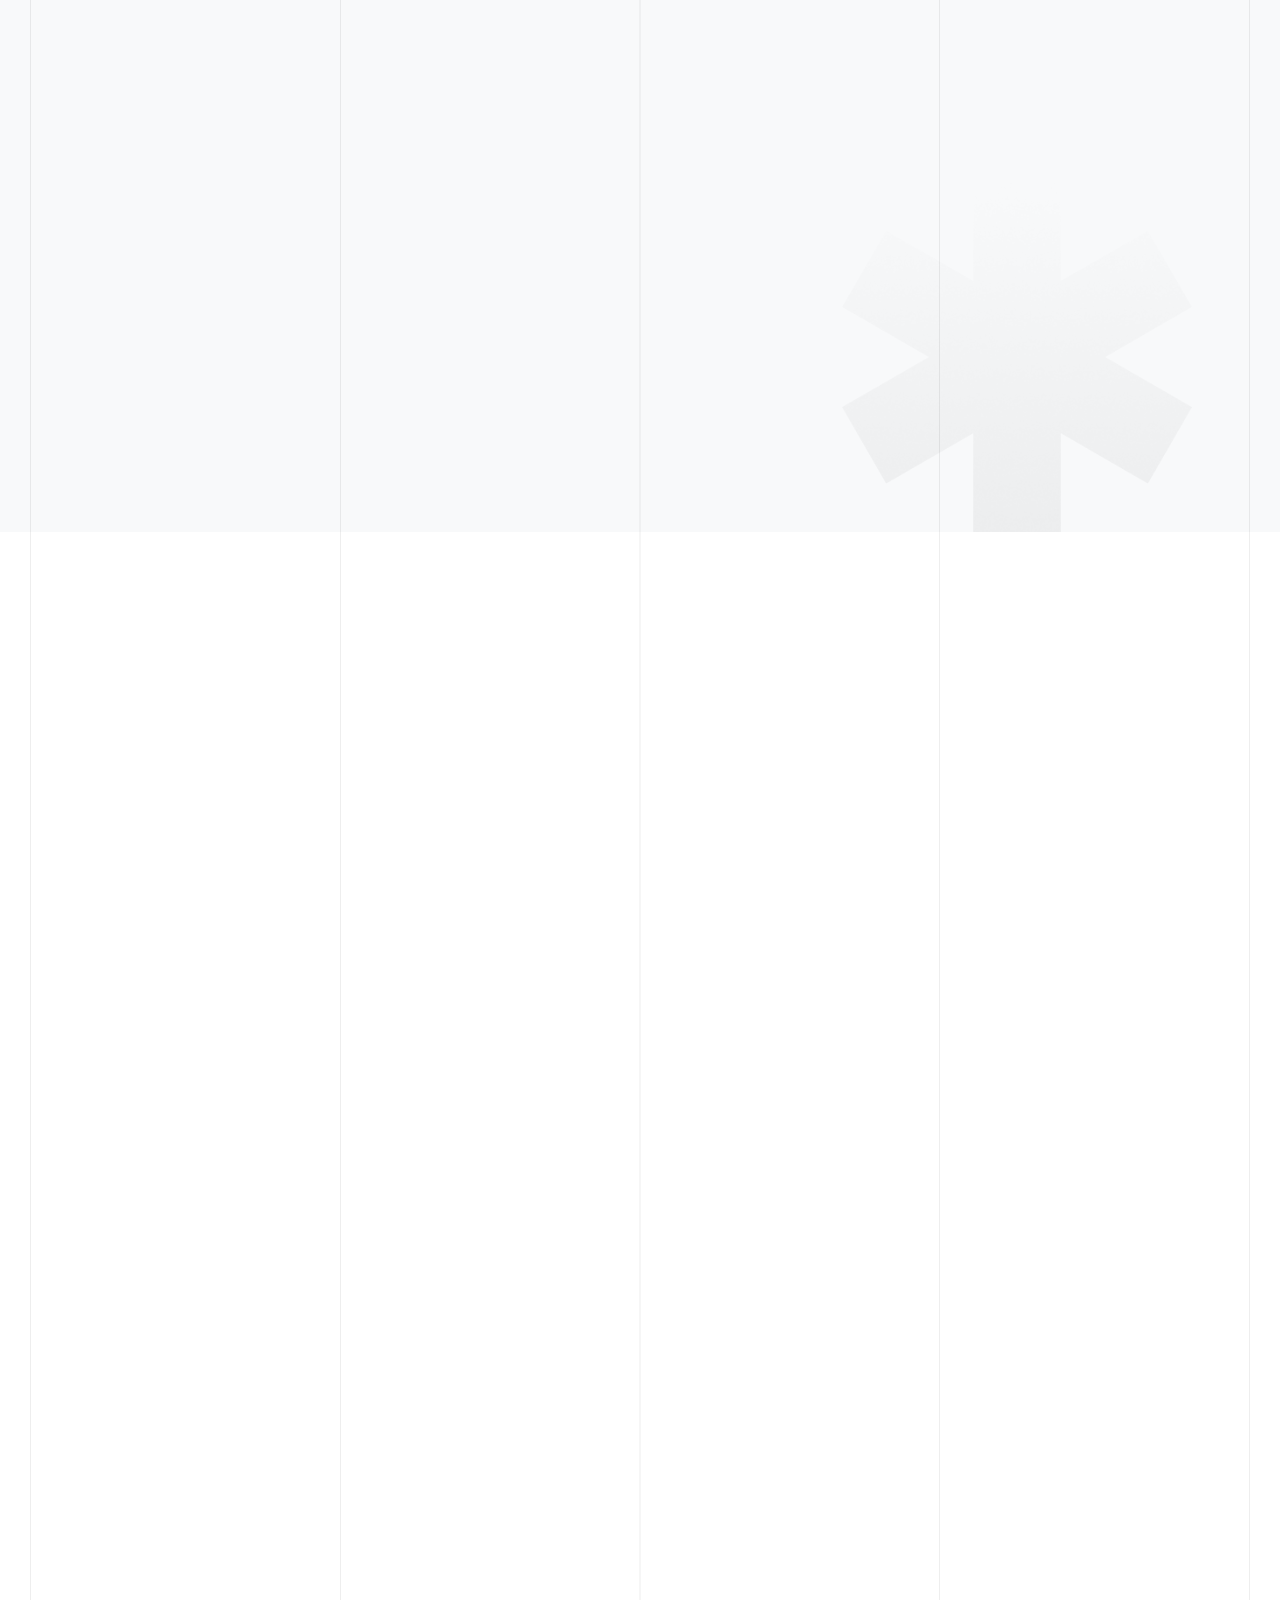
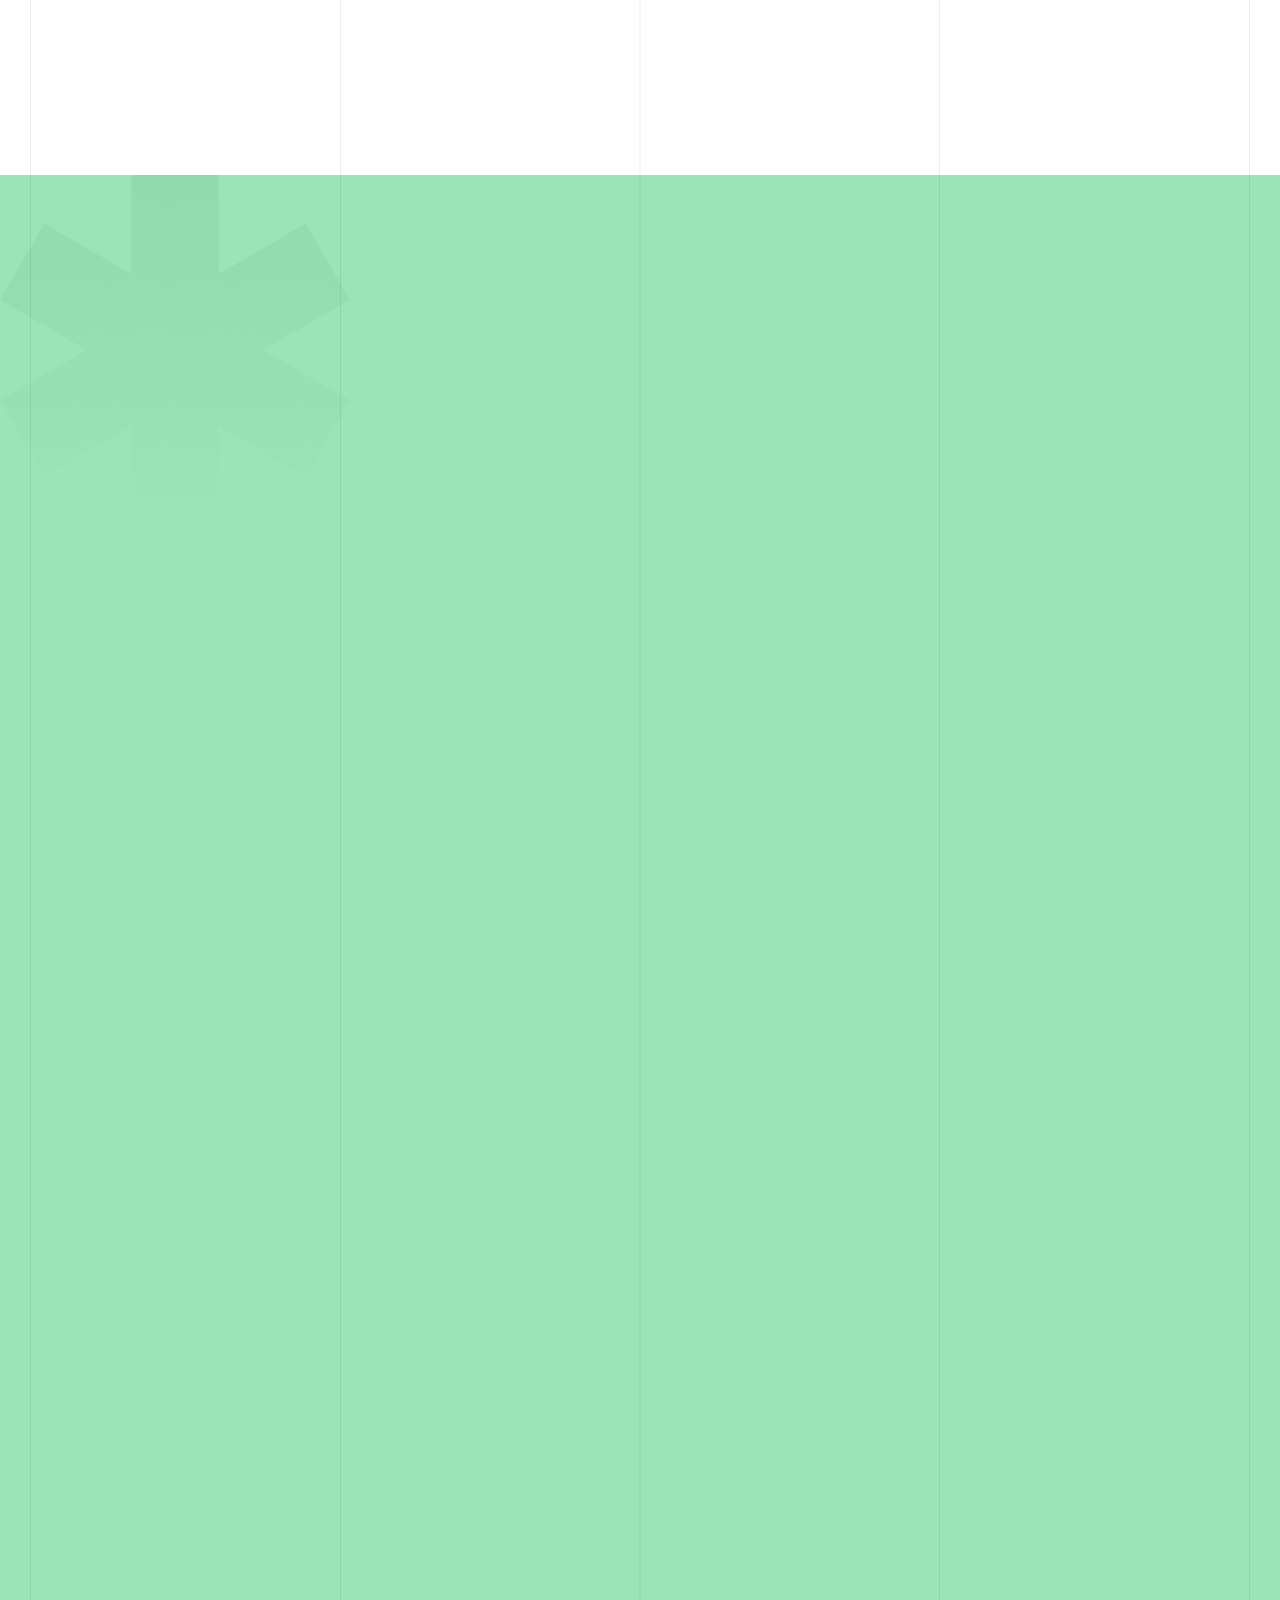
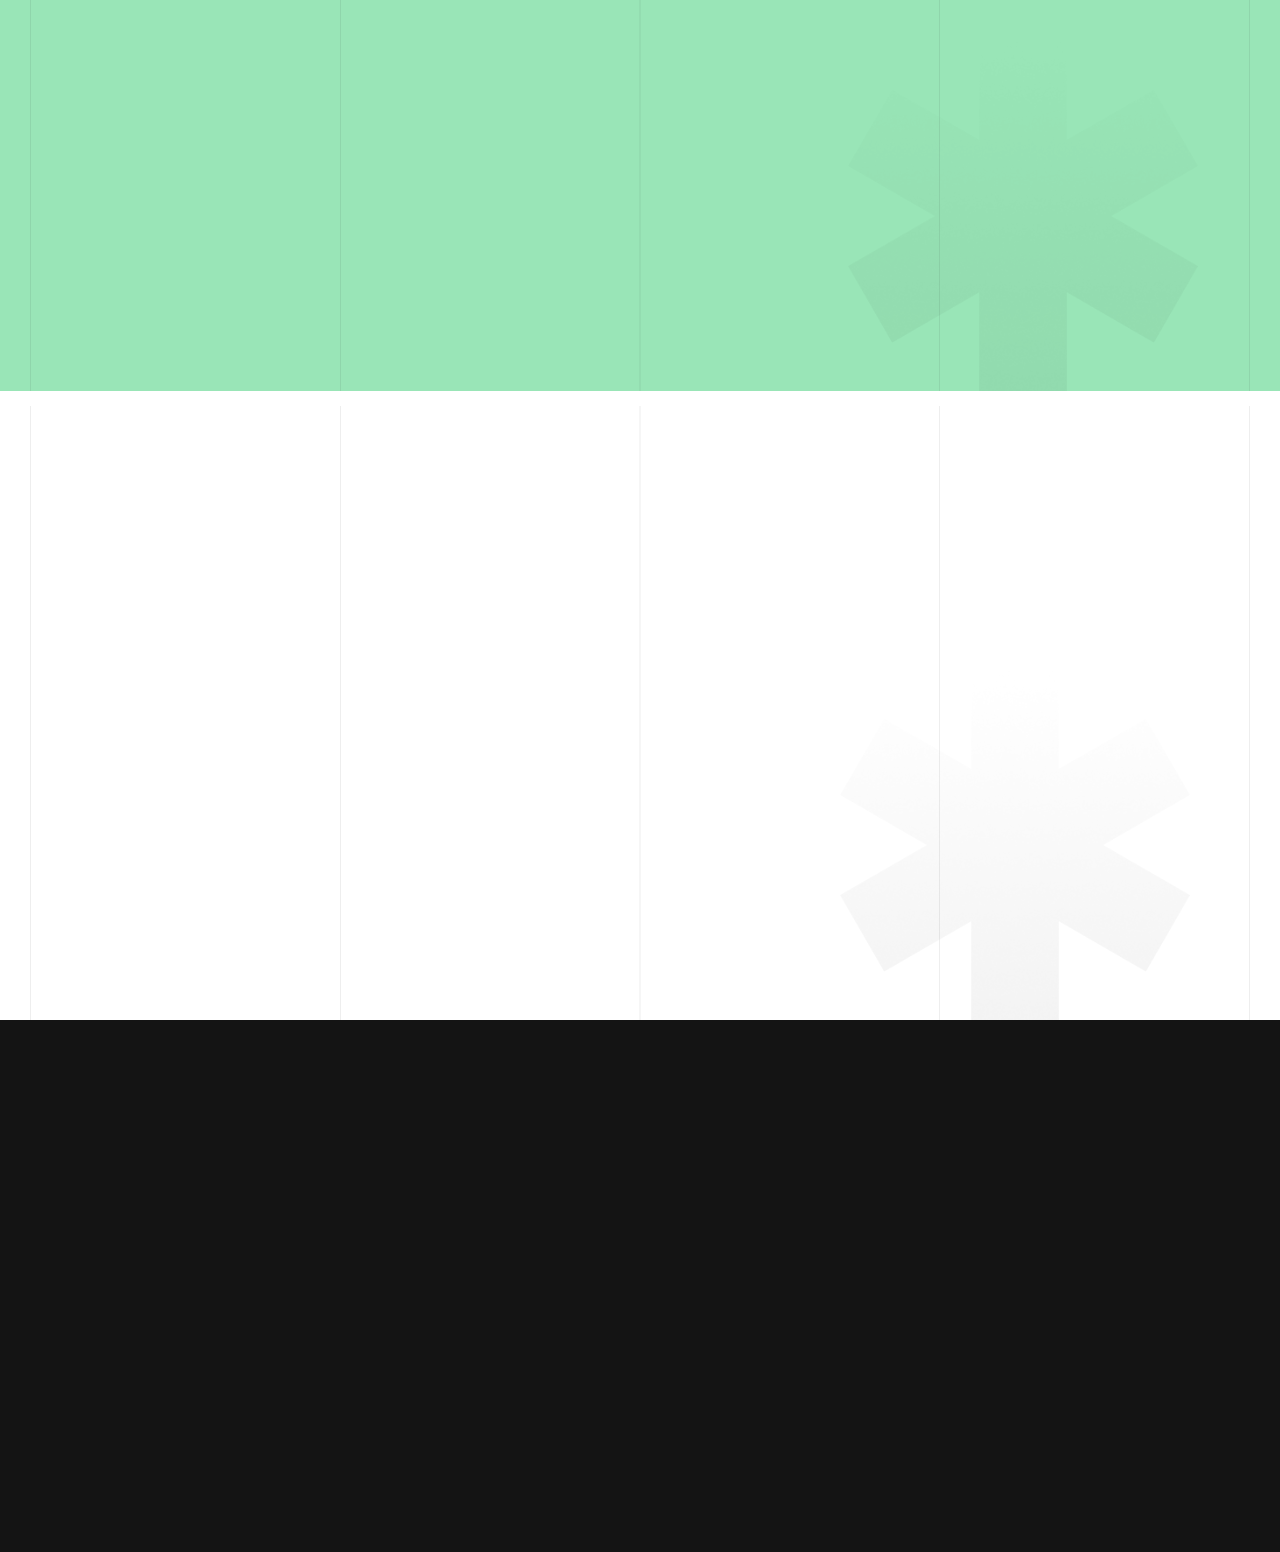
==== commit 5cac0c8c: "Update index.html" ====
--- a/index.html
+++ b/index.html
@@ -428,9 +428,9 @@
                                      
                         <div class="sub-title d-flex align-items-center">
                             <span>01</span> <span class="hr-span"></span> <span>Website</span>
-                        </div><a src="https://99acrerajhomeproperty.com/" target="_blank">
-                        <h4 class="portfolio-title fw-medium"  >99 acre raj home property
-                        </h4></a>
+                        </div><a src="https://99acrerajhomeproperty.com/" target="_blank" class=" portfolio-title text-dark fw-medium">
+                       99 acre raj home property
+                        </a>
                     </div>  
                        
                 </div>
@@ -445,9 +445,9 @@
                         </div>     
                         <div class="sub-title d-flex align-items-center">
                             <span>02</span> <span class="hr-span"></span> <span>Ecommerce Website</span>
-                        </div><a src="https://niyumart.com/peacewell/" target="_blank"  class="text-dark">
-                        <h4 class="portfolio-title fw-medium">   Peacewell
-                        </h4>  </a>
+                        </div><a href="https://niyumart.com/peacewell/" target="_blank" class=" portfolio-title text-dark fw-medium">
+    Peacewell
+</a>
                     </div>    
                      
                 </div>
@@ -478,8 +478,8 @@
                         <div class="sub-title d-flex align-items-center">
                             <span>04</span> <span class="hr-span"></span> <span>Website</span>
                         </div>
-                    <a href="https://rrec.co.in/" target="_blank"  class="text-dark">     <h4 class="portfolio-title fw-medium">Radha Raman
-                        </h4> </a>
+                    <a href="https://rrec.co.in/" target="_blank"  class=" portfolio-title text-dark fw-medium">  Radha Raman
+                       </a>
                     </div>  
                 </div>
                   
@@ -496,8 +496,8 @@
                             <span>05</span> <span class="hr-span"></span> <span>Website</span>
                         </div>
                       <a  href="https://lgsjewels.com/" 
-        target="_blank"  class="text-dark">  <h4 class="portfolio-title fw-medium">Lgs Jewels
-                        </h4></a>
+        target="_blank"  class=" portfolio-title text-dark fw-medium"> Lgs Jewels
+                       </a>
                     </div>
                 </div>
                     
@@ -513,8 +513,8 @@
                         <div class="sub-title d-flex align-items-center">
                             <span>06</span> <span class="hr-span"></span> <span>Website</span>
                         </div>
-                     <a href="https://earthmovinginfo.com/"  target="_blank"  class="text-dark">   <h4 class="portfolio-title fw-medium">Earth Moving Info
-                        </h4></a>
+                     <a href="https://earthmovinginfo.com/"  target="_blank" class=" portfolio-title text-dark fw-medium">  Earth Moving Info
+                       </a>
                     </div>
                   
                 </div>
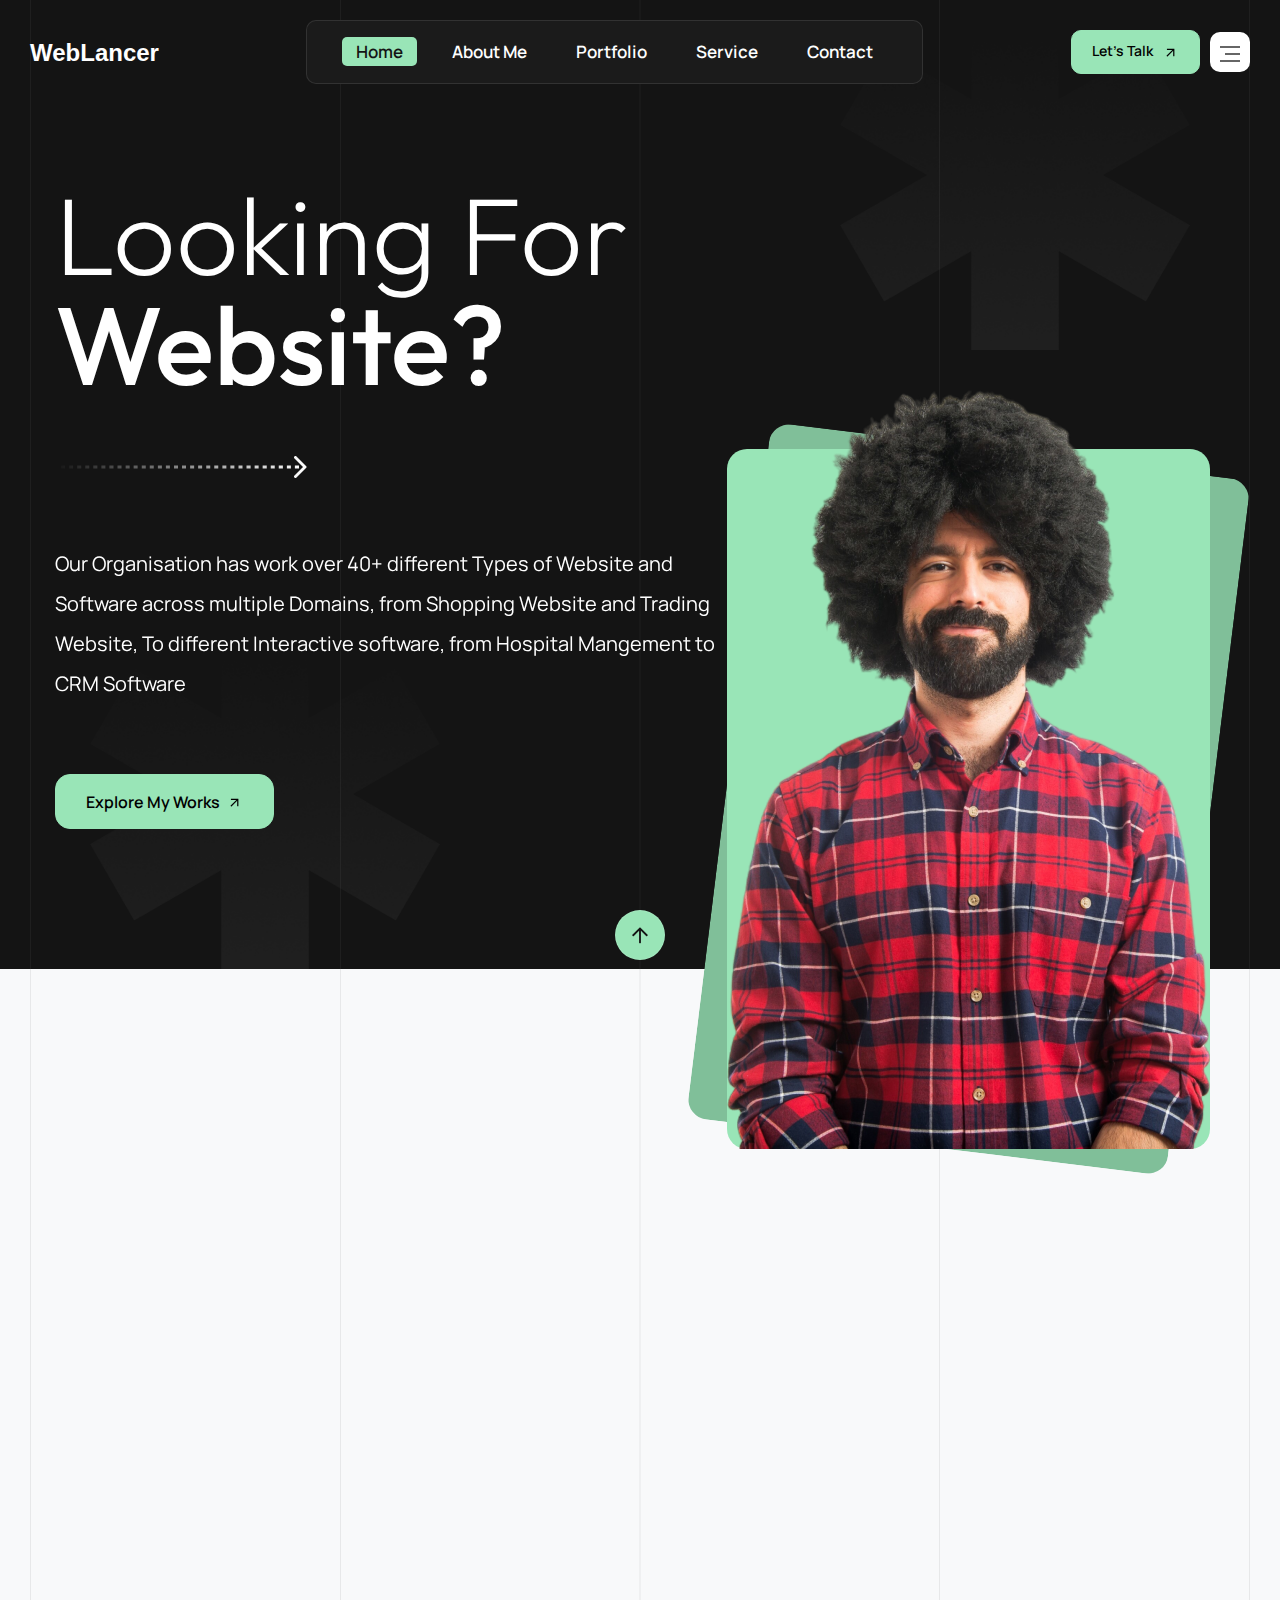
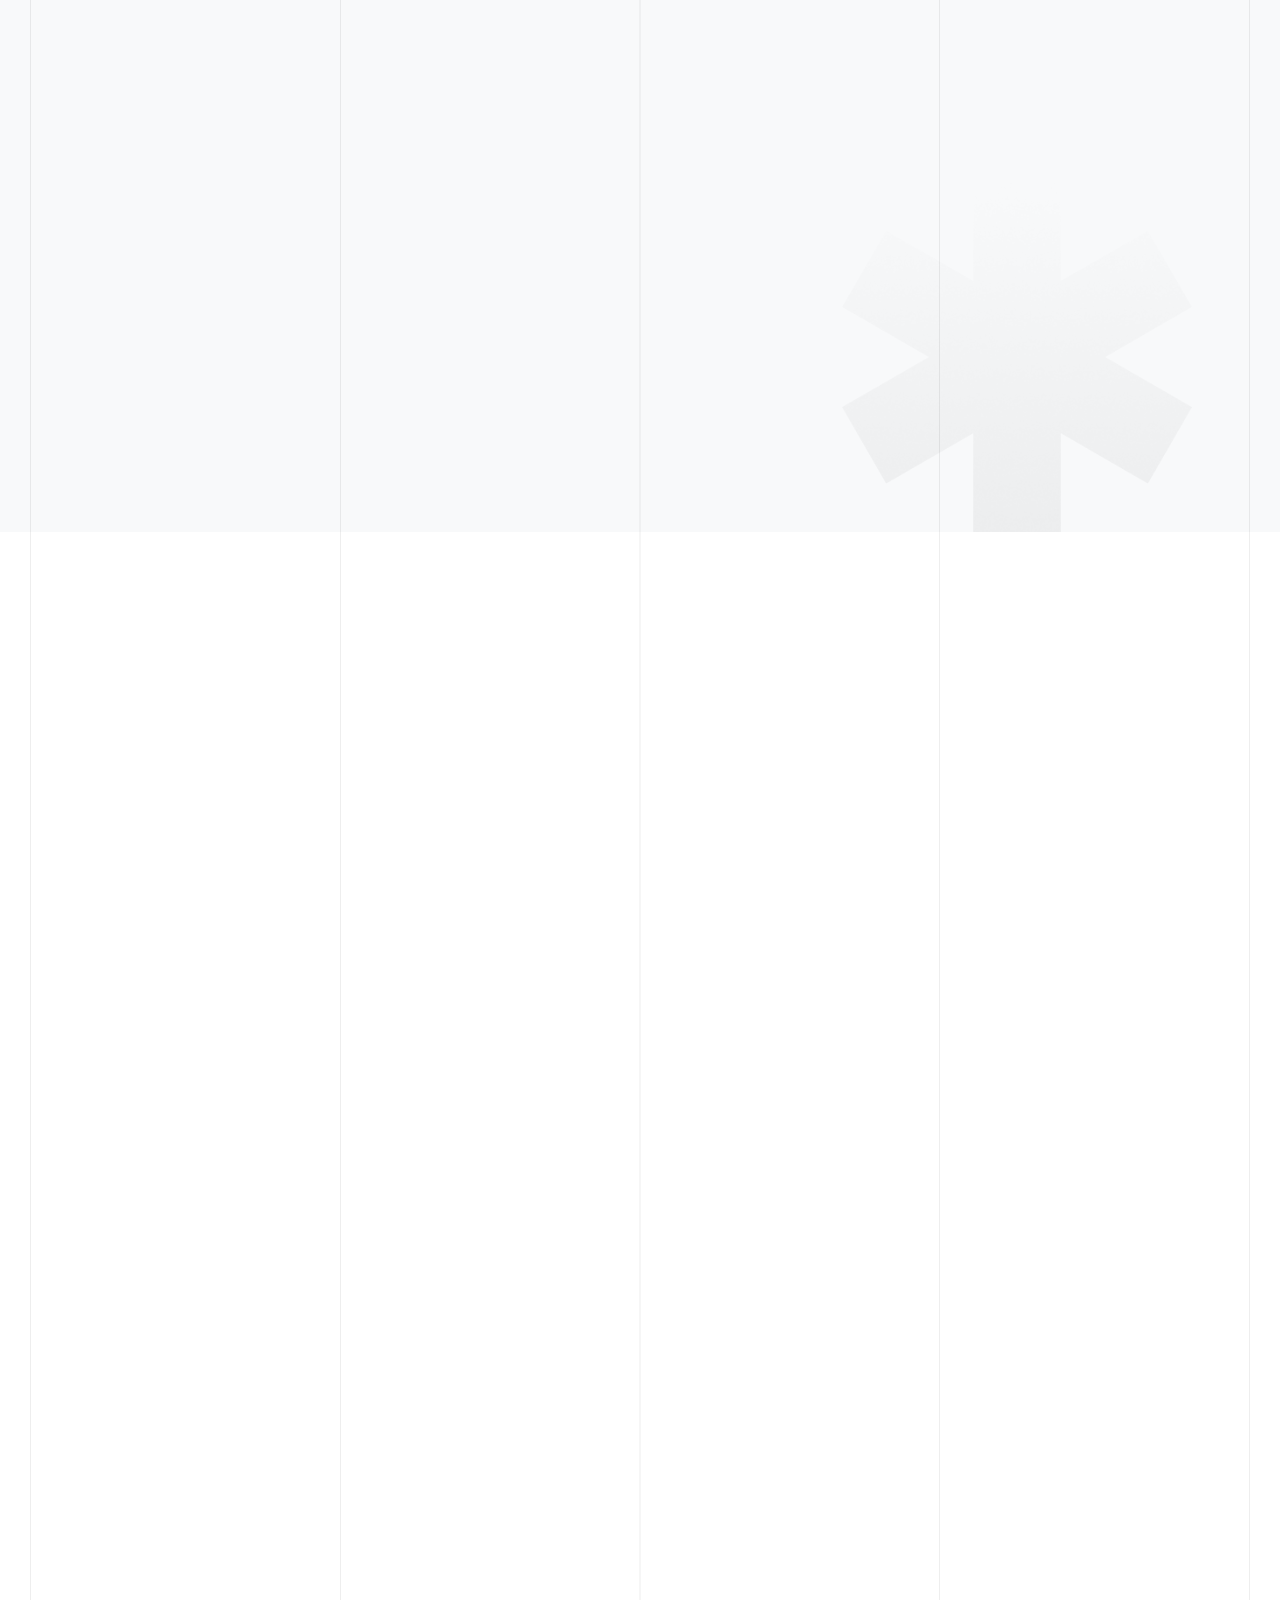
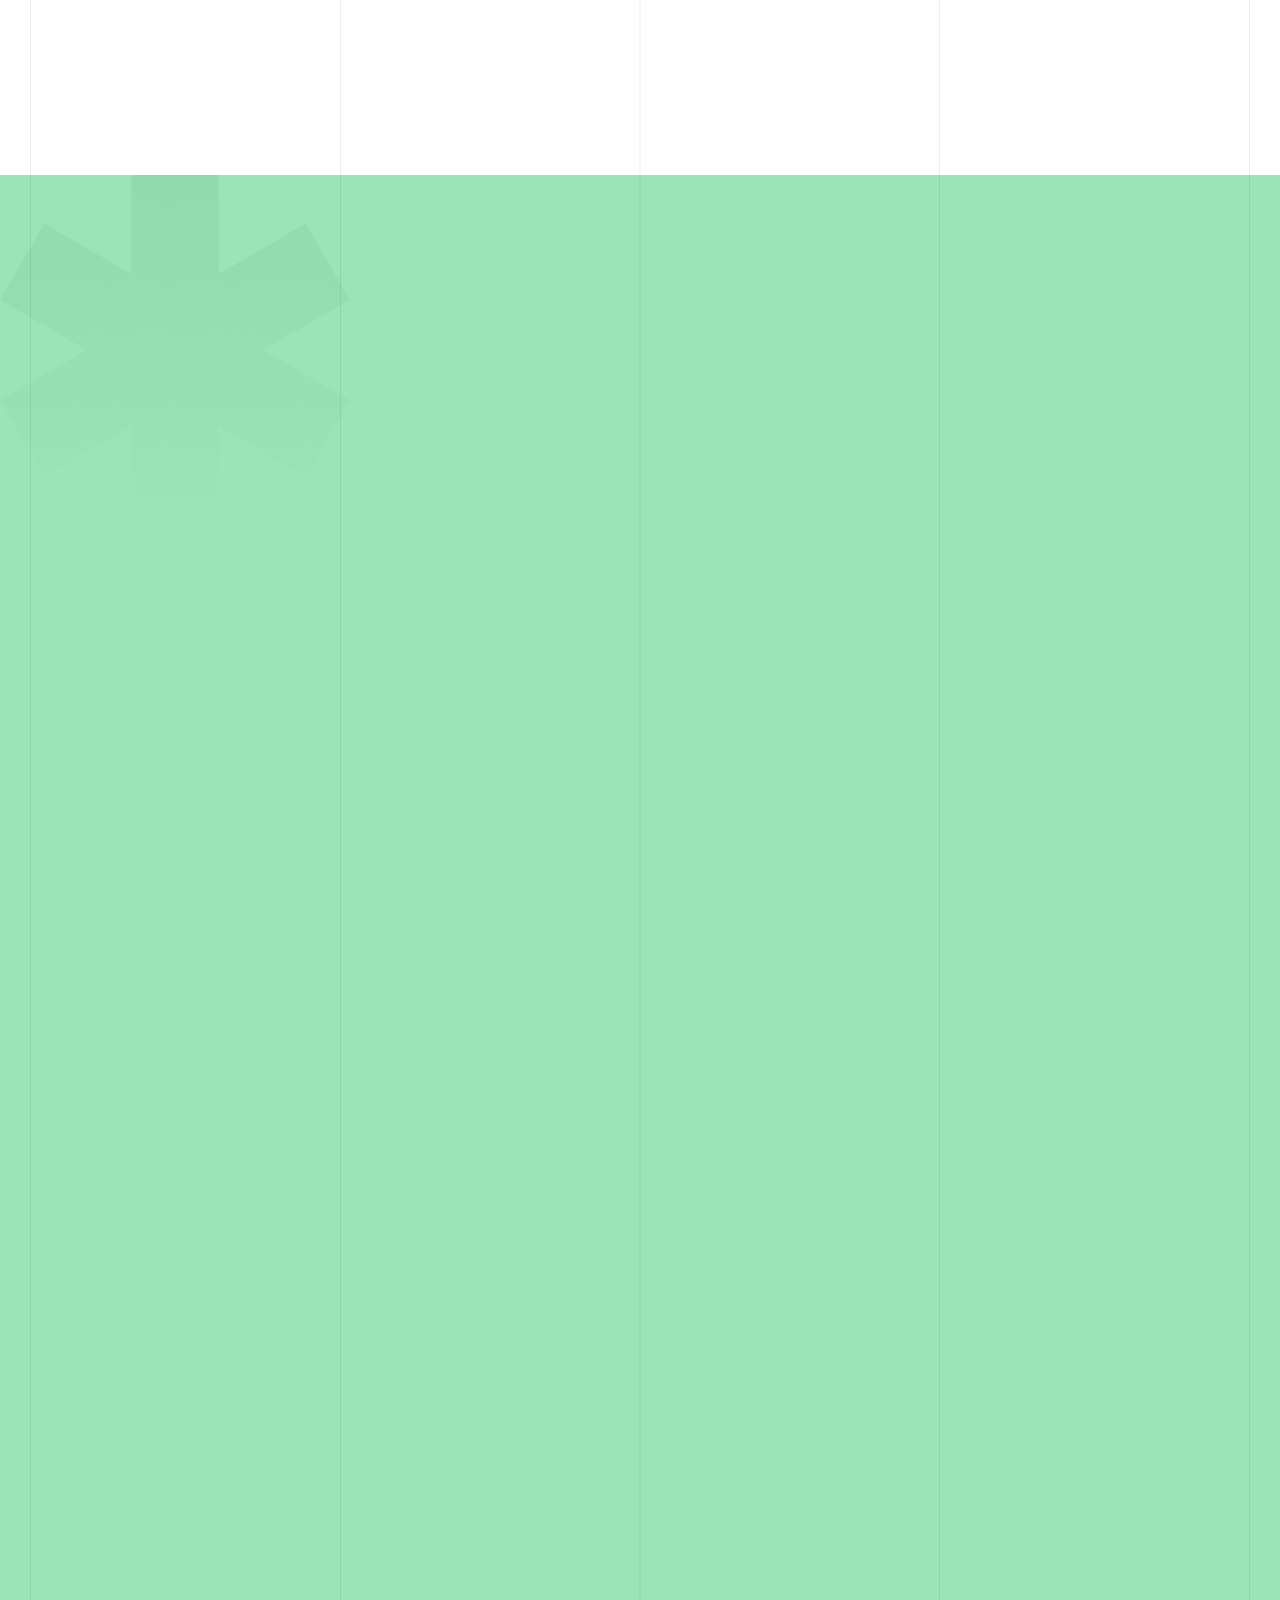
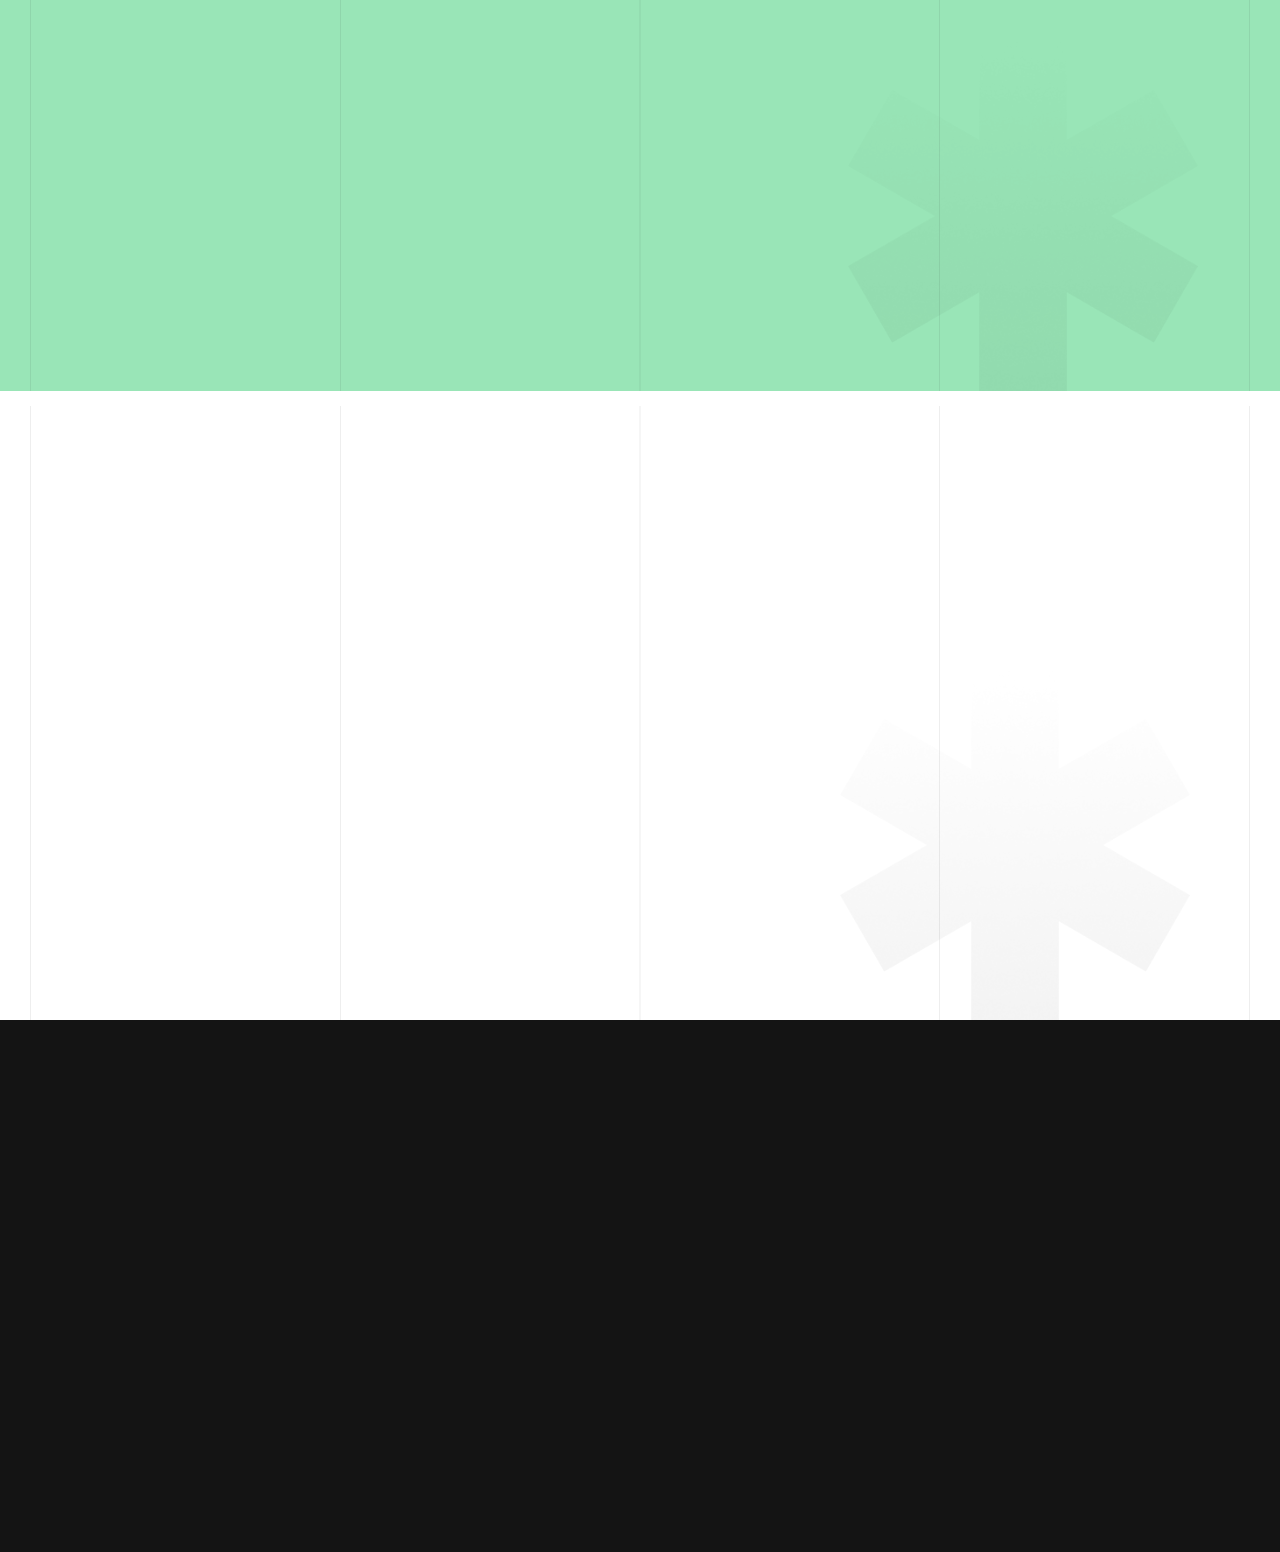
==== commit 5d3d6829: "Update index.html" ====
--- a/index.html
+++ b/index.html
@@ -210,7 +210,7 @@
                             Website?
                     </h2>
                     <img data-aos="fade-right" data-aos-delay="300" class="hero-arrow" src="assets/images/hero/arrow.png" alt="">
-                    <p data-aos="fade-right" data-aos-delay="500" class="hero-text text-white">Our Organisation has work over 400+ different Types of Website and Software across multiple Domains, from Shopping Website and Trading Website,
+                    <p data-aos="fade-right" data-aos-delay="500" class="hero-text text-white">Our Organisation has work over 40+ different Types of Website and Software across multiple Domains, from Shopping Website and Trading Website,
                         To different Interactive software, from Hospital Mangement to CRM Software</p>
                     <div data-aos="fade-right" data-aos-delay="300">
                         <a href="project.html" class="btn btn-primary">
@@ -263,7 +263,7 @@
                         <span>is Weblancer,</span> We have over 10+ people speicialized in their 
                         <span>field</span>
                     
-                        <span>400+ projects</span> and
+                        <span>40+ projects</span> and
                         <span> happy clients</span>
                     </h3>
                 </div>
@@ -275,7 +275,7 @@
                             <ul class="list-unstyled funfact-lists">
                                 <li class="d-flex flex-column">
                                     <span> <span><img src="assets/images/shapes/fact-arrow.png" alt="Shape Image"></span></span>
-                                    <span class="fact-counter"><span class="fact-counter-number">400</span> <span>+</span></span>
+                                    <span class="fact-counter"><span class="fact-counter-number">40</span> <span>+</span></span>
                                     <p class="fact-counter-text">Project Complete</p>
                                 </li>
                             </ul>
@@ -284,7 +284,7 @@
                             <ul class="list-unstyled funfact-lists ">
                                 <li class="d-flex flex-column">
                                     <span><img src="assets/images/shapes/fact-arrow.png" alt="Shape Image"></span>
-                                    <span class="fact-counter"><span class="fact-counter-number">400</span> <span>+</span></span>
+                                    <span class="fact-counter"><span class="fact-counter-number">40</span> <span>+</span></span>
                                     <p class="fact-counter-text">Satisfactions Clients</p>
                                 </li>
                             </ul>
@@ -293,7 +293,7 @@
                             <ul class="list-unstyled funfact-lists">
                                 <li class="d-flex flex-column">
                                     <span><img src="assets/images/shapes/fact-arrow.png" alt="Shape Image"></span>
-                                    <span class="fact-counter"><span class="fact-counter-number">10</span> <span>+</span></span>
+                                    <span class="fact-counter"><span class="fact-counter-number">2</span> <span>+</span></span>
                                     <p class="fact-counter-text">Years of Our Oraganisation</p>
                                 </li>
                             </ul>
@@ -428,8 +428,8 @@
                                      
                         <div class="sub-title d-flex align-items-center">
                             <span>01</span> <span class="hr-span"></span> <span>Website</span>
-                        </div><a src="https://99acrerajhomeproperty.com/" target="_blank" class=" portfolio-title text-dark fw-medium">
-                       99 acre raj home property
+                        </div>
+                        <a href="https://99acrerajhomeproperty.com/" target="_blank" class=" portfolio-title text-dark fw-medium">99 acre raj home property
                         </a>
                     </div>  
                        
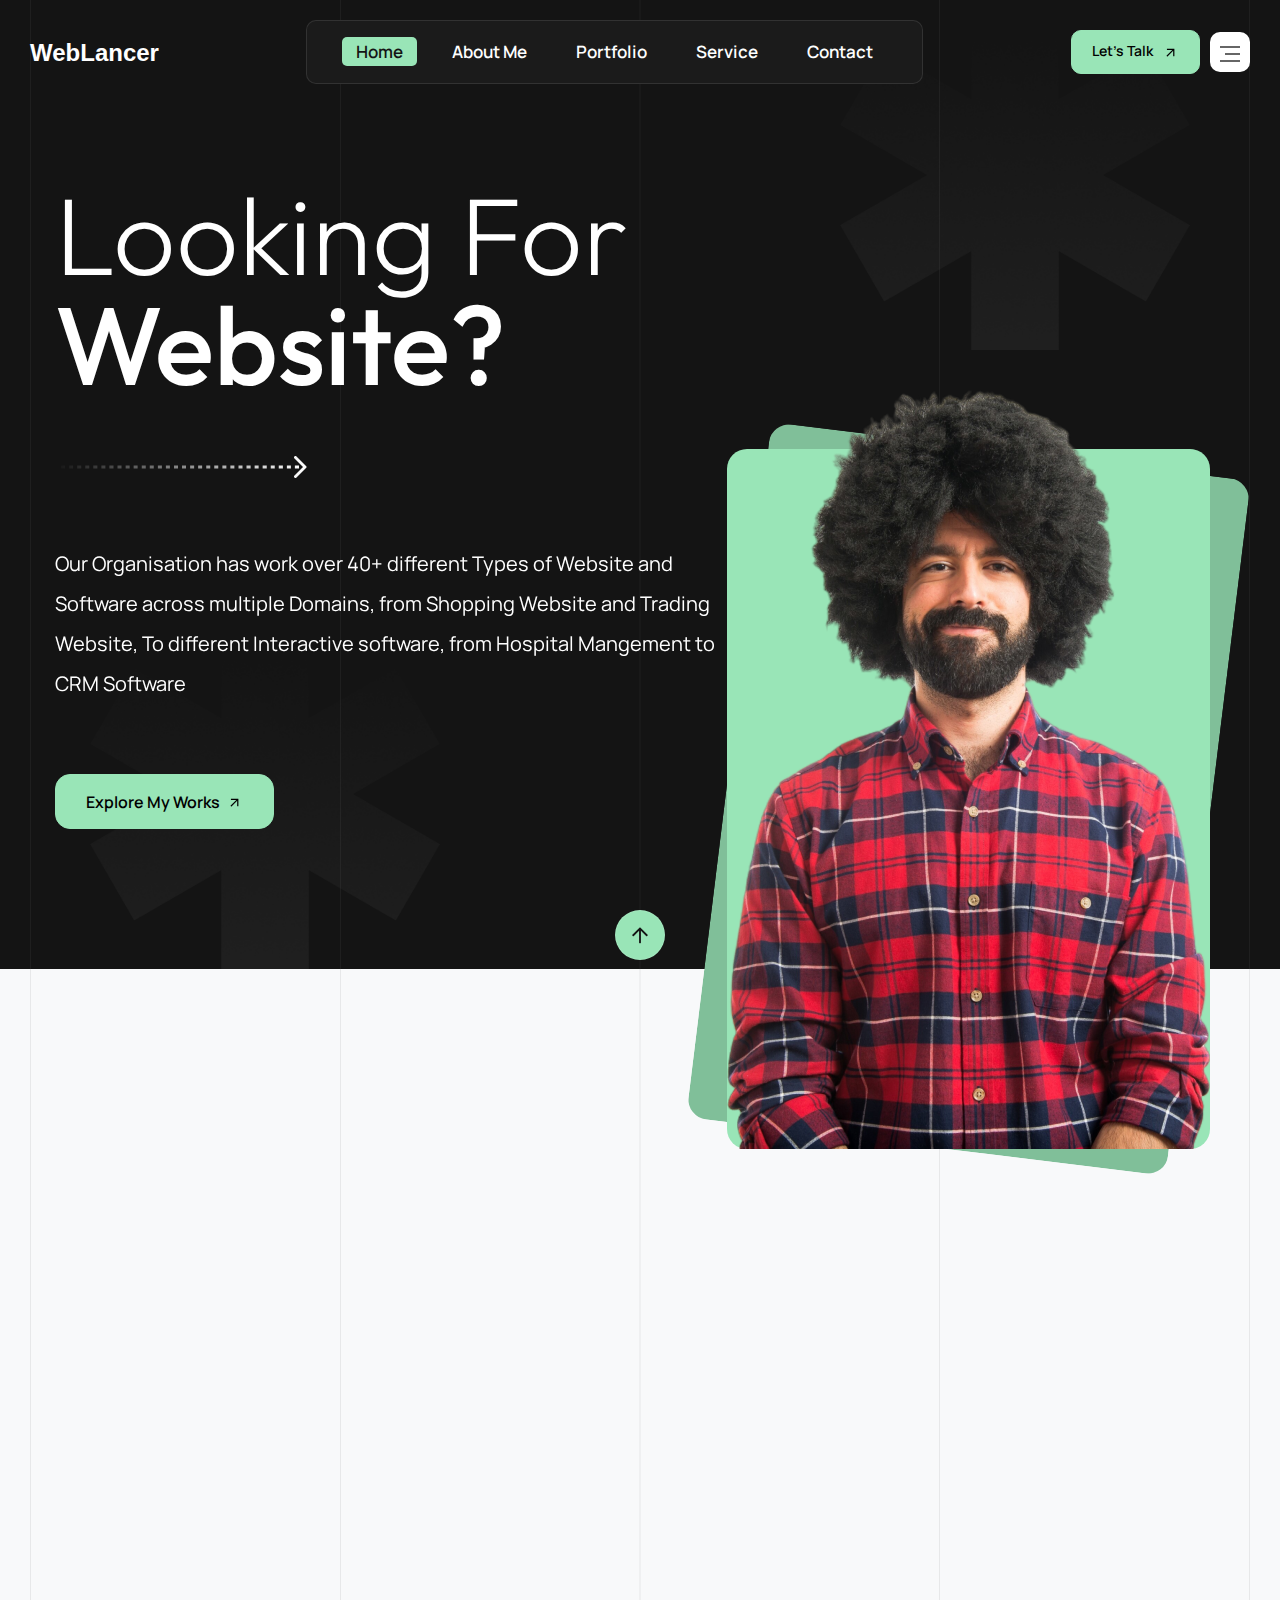
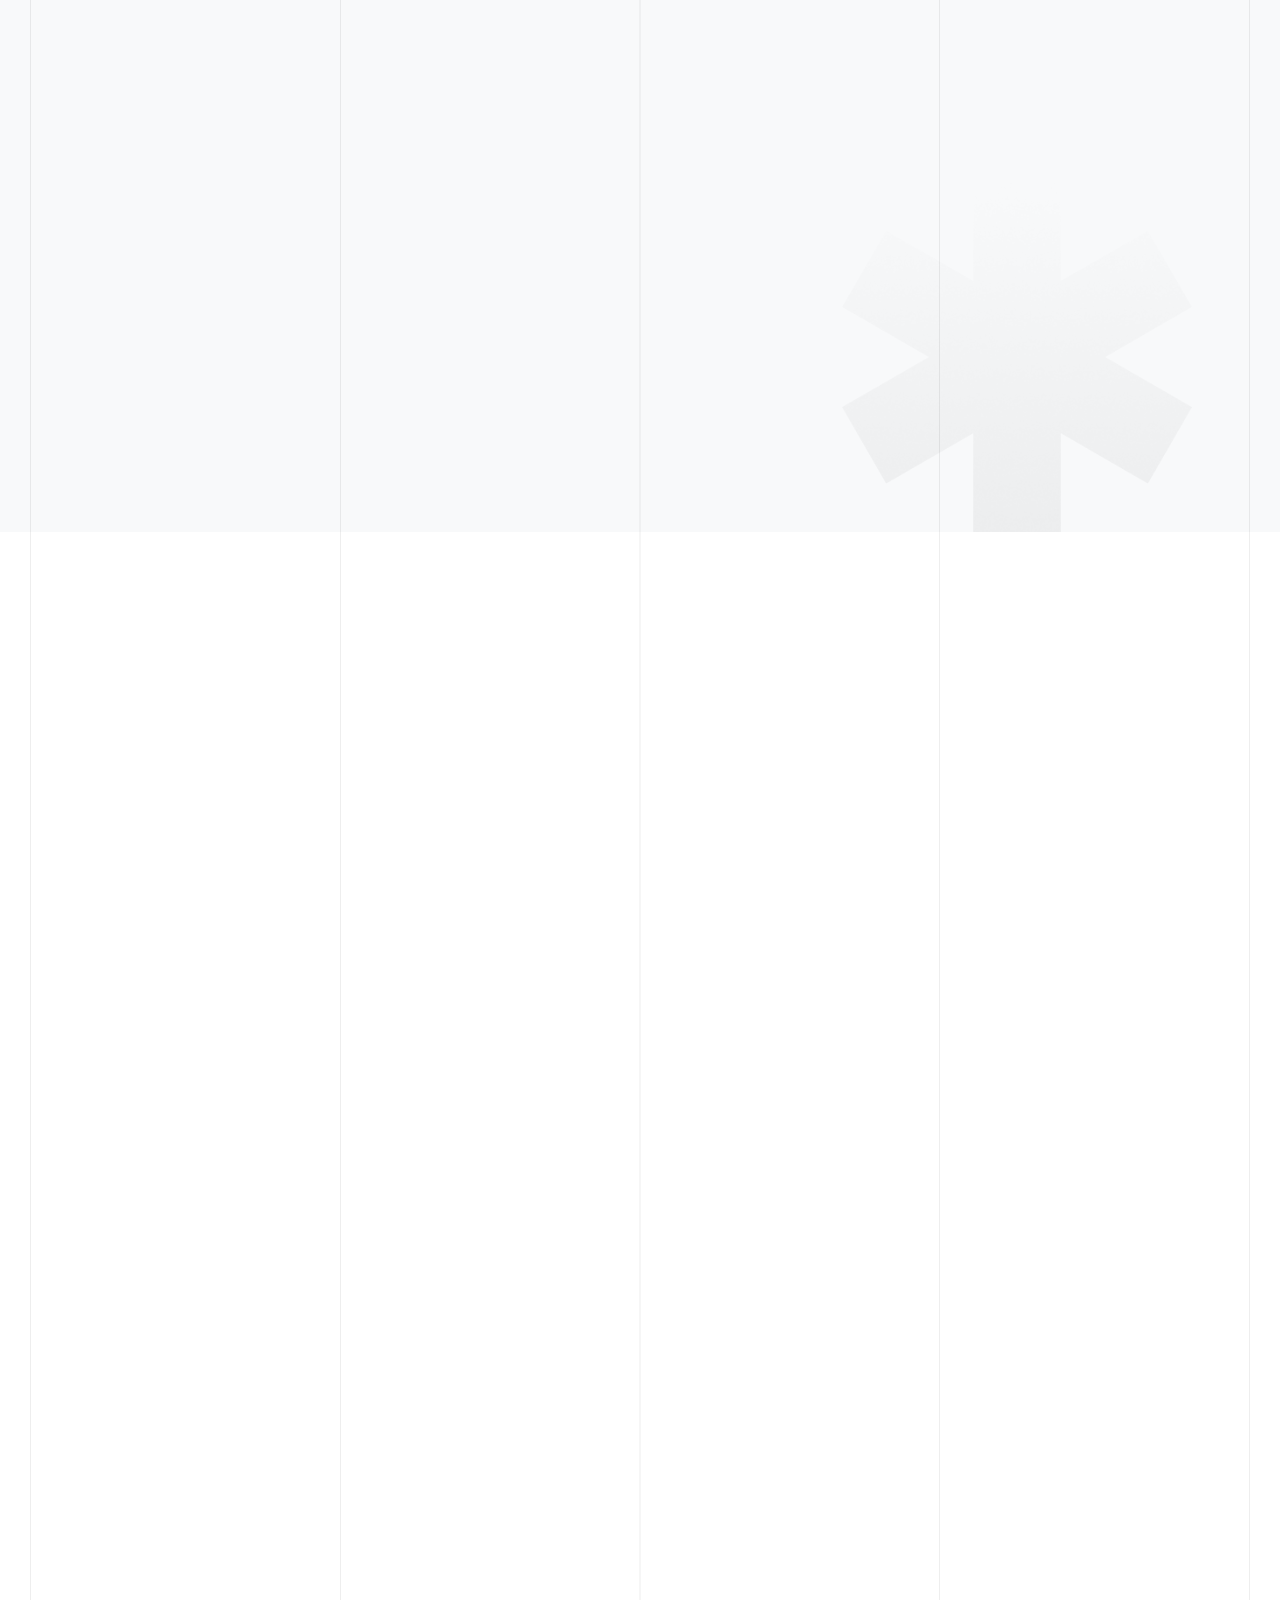
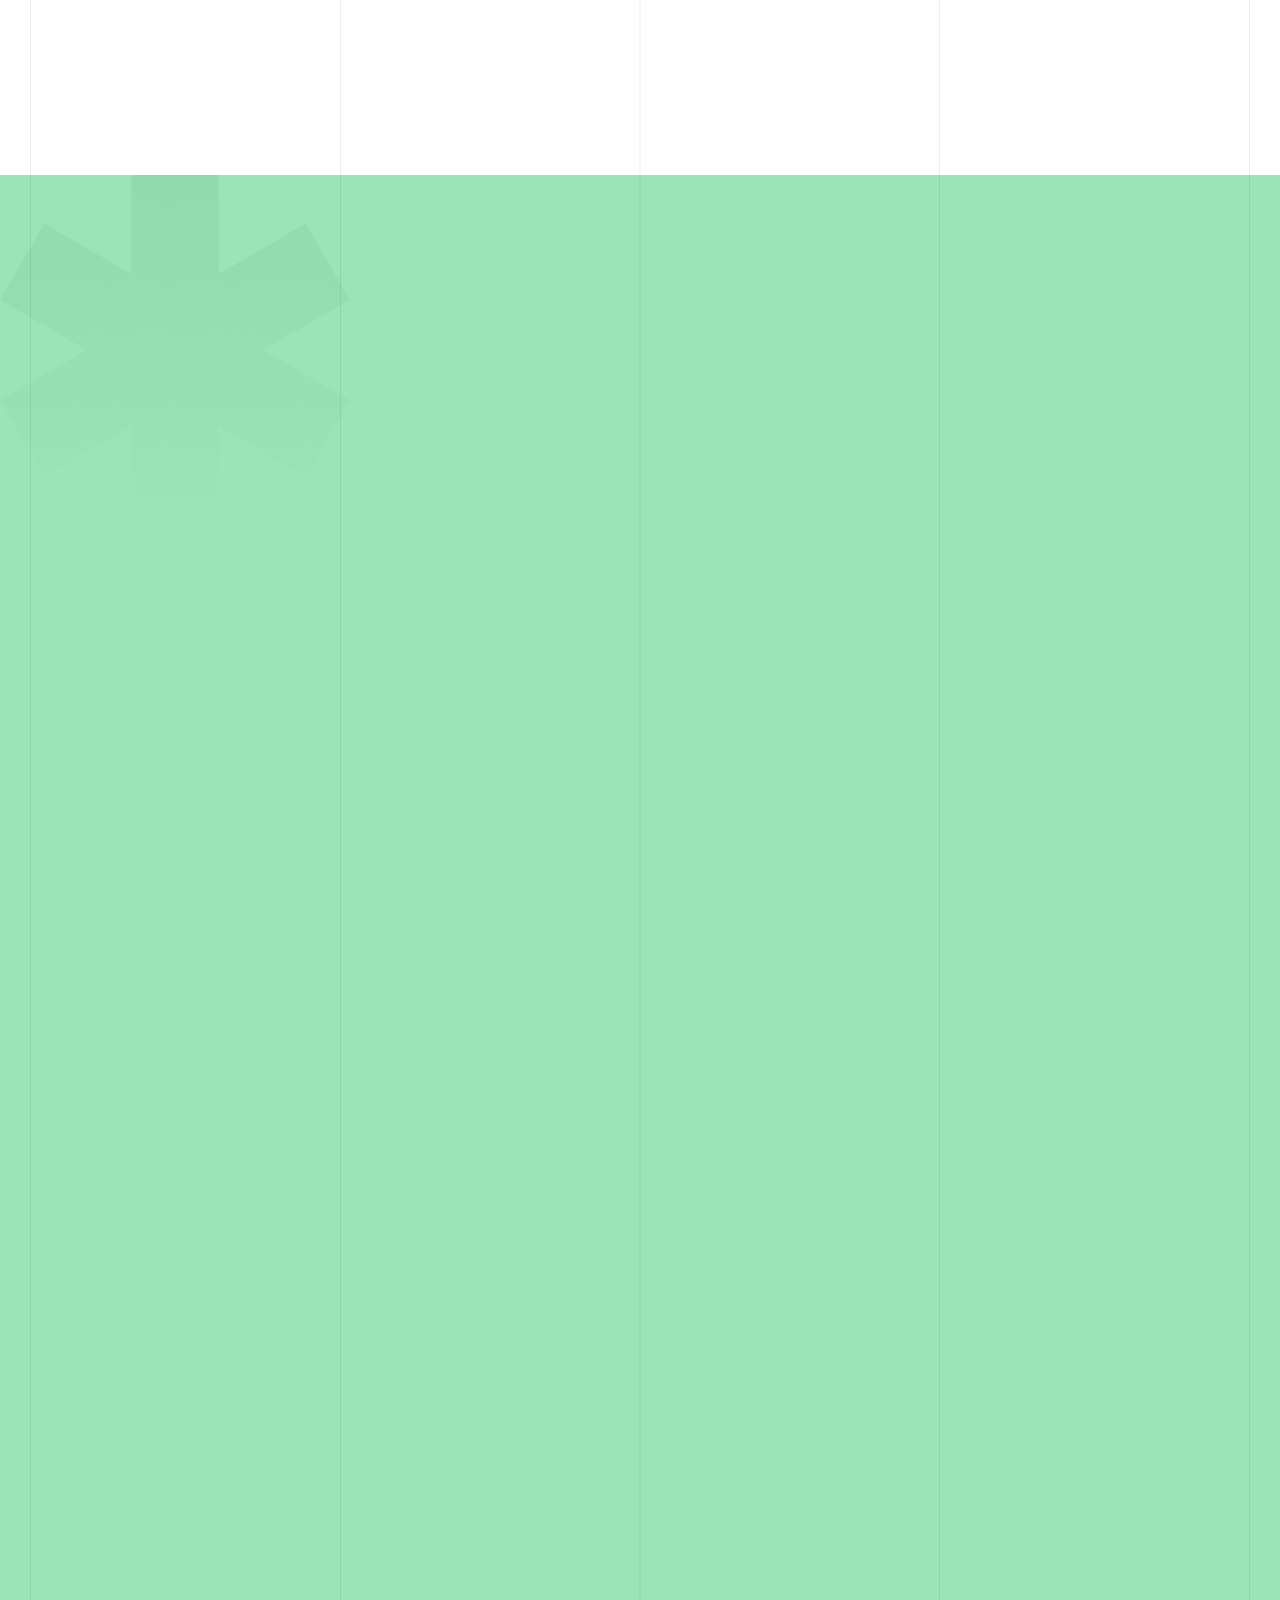
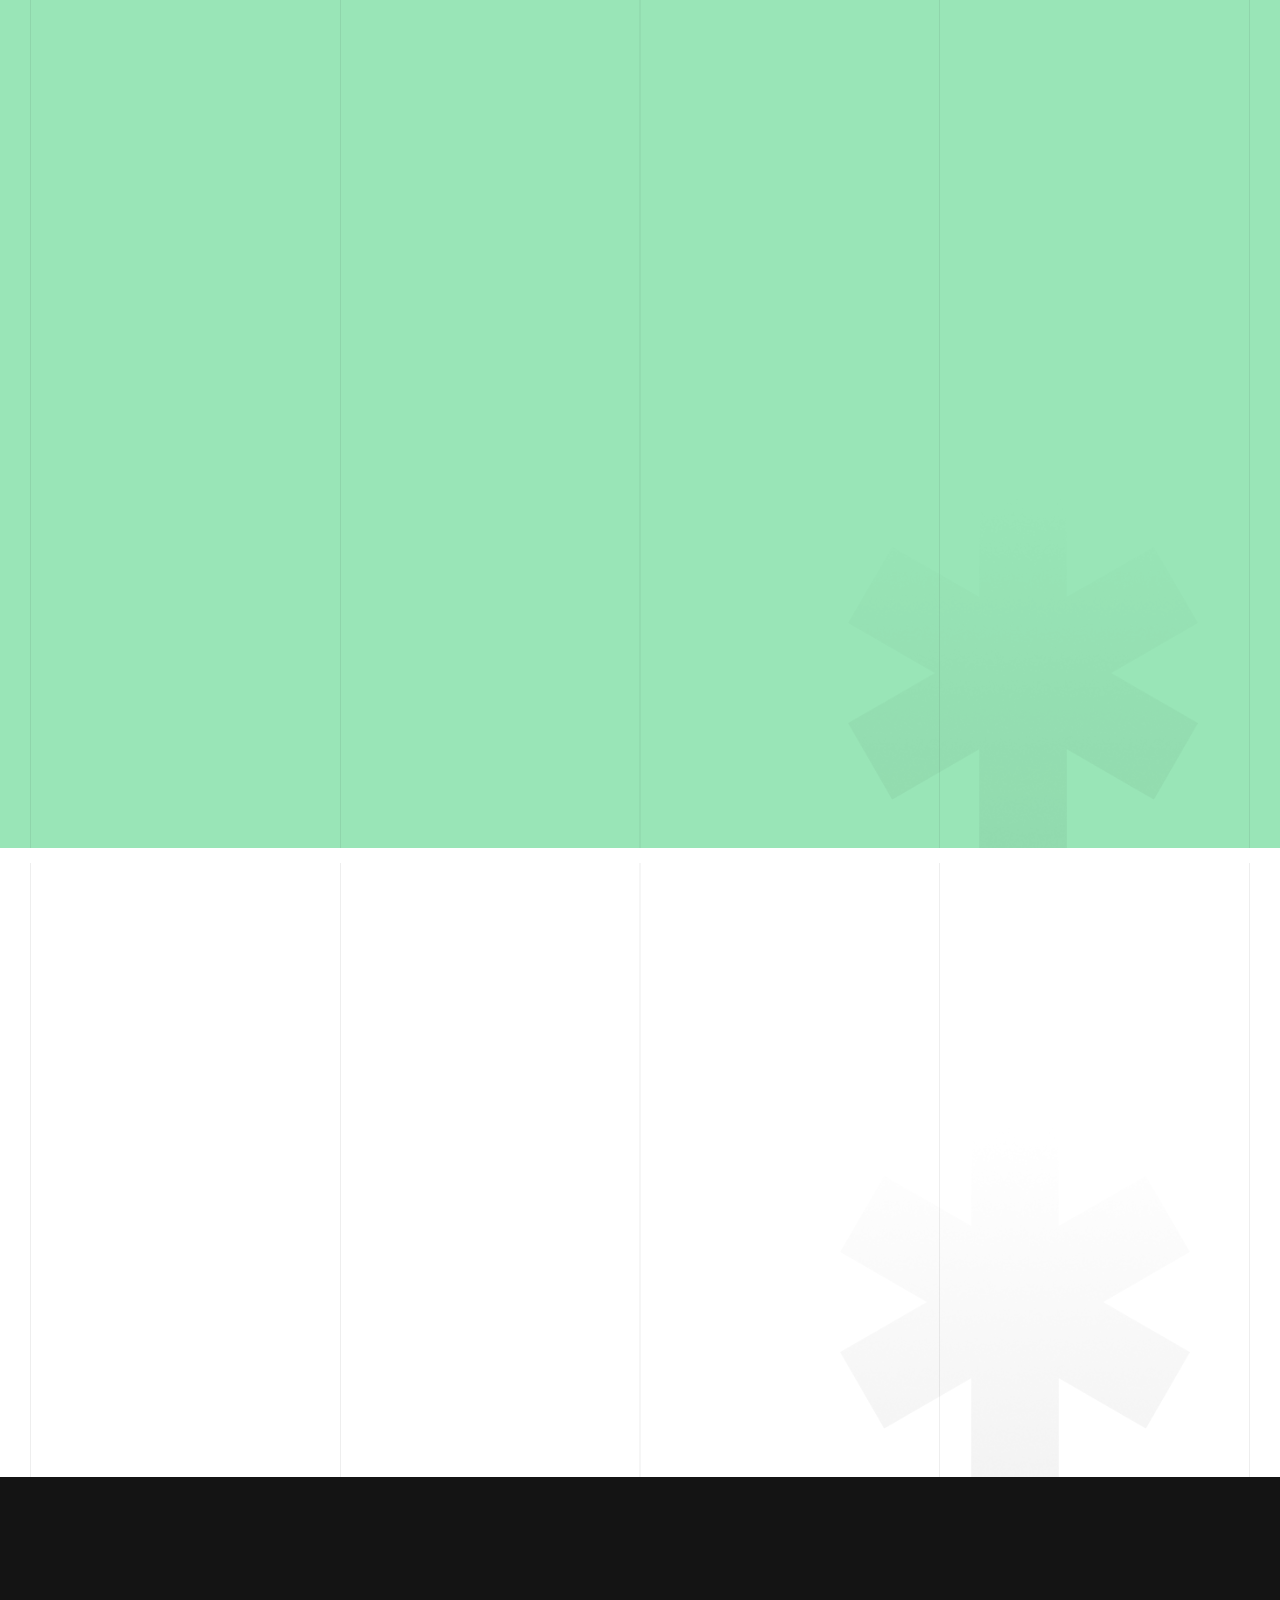
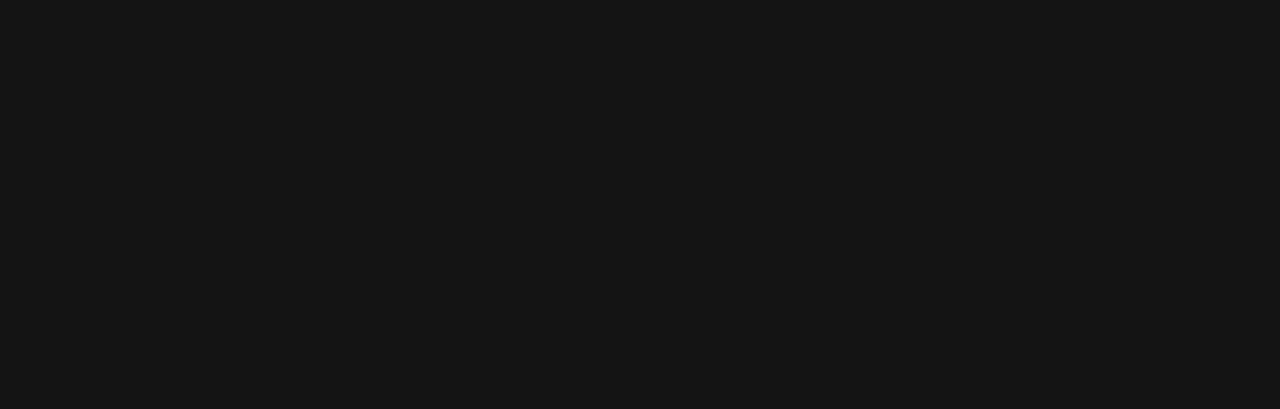
==== commit c102cc90: "Update index.html" ====
--- a/index.html
+++ b/index.html
@@ -409,7 +409,7 @@
                 </div>
                 <div class="col-12 col-xl-6">
                     <h3 class="title">
-                        <span>400+ Project</span> Complete
+                        <span>40+ Project</span> Complete
                         Let’s Explore Projects
                     </h3>
                 </div>
@@ -472,18 +472,17 @@
                     <div class="portfolio-card portfolio-card-style-one">
                         <div class="portfolio-thumb">
                           
-                             <iframe  src="https://rrec.co.in/"></iframe>
+                             <iframe  src="https://axisarthgroup.com/"></iframe>
                      
                         </div>    
                         <div class="sub-title d-flex align-items-center">
                             <span>04</span> <span class="hr-span"></span> <span>Website</span>
                         </div>
-                    <a href="https://rrec.co.in/" target="_blank"  class=" portfolio-title text-dark fw-medium">  Radha Raman
+                    <a href="https://axisarthgroup.com/" target="_blank"  class=" portfolio-title text-dark fw-medium">  Radha Raman
                        </a>
                     </div>  
                 </div>
                   
-               
                 <div class="col-12 col-md-6" data-aos="fade-up" data-aos-delay="900">   
                     <div class="portfolio-card portfolio-card-style-one">
                         <div class="portfolio-thumb">
@@ -518,7 +517,37 @@
                     </div>
                   
                 </div>
-                    
+                   
+                  
+                <div class="col-12 col-md-6" data-aos="fade-up" data-aos-delay="900">
+                    <div class="portfolio-card portfolio-card-style-one">
+                        <div class="portfolio-thumb">
+                          
+                             <iframe  src="https://appliancesworld.in/"></iframe>
+                     
+                        </div>    
+                        <div class="sub-title d-flex align-items-center">
+                            <span>07</span> <span class="hr-span"></span> <span>Website</span>
+                        </div>
+                    <a href="https://appliancesworld.in/" target="_blank"  class=" portfolio-title text-dark fw-medium">  Radha Raman
+                       </a>
+                    </div>  
+                </div>
+                  
+                 <div class="col-12 col-md-6" data-aos="fade-up" data-aos-delay="900">
+                    <div class="portfolio-card portfolio-card-style-one">
+                        <div class="portfolio-thumb">
+                          
+                             <iframe  src="https://axisarthfoundation.com/"></iframe>
+                     
+                        </div>    
+                        <div class="sub-title d-flex align-items-center">
+                            <span>08</span> <span class="hr-span"></span> <span>Website</span>
+                        </div>
+                    <a href="https://axisarthfoundation.com/" target="_blank"  class=" portfolio-title text-dark fw-medium">  Radha Raman
+                       </a>
+                    </div>  
+                </div> 
             </div>
 
          
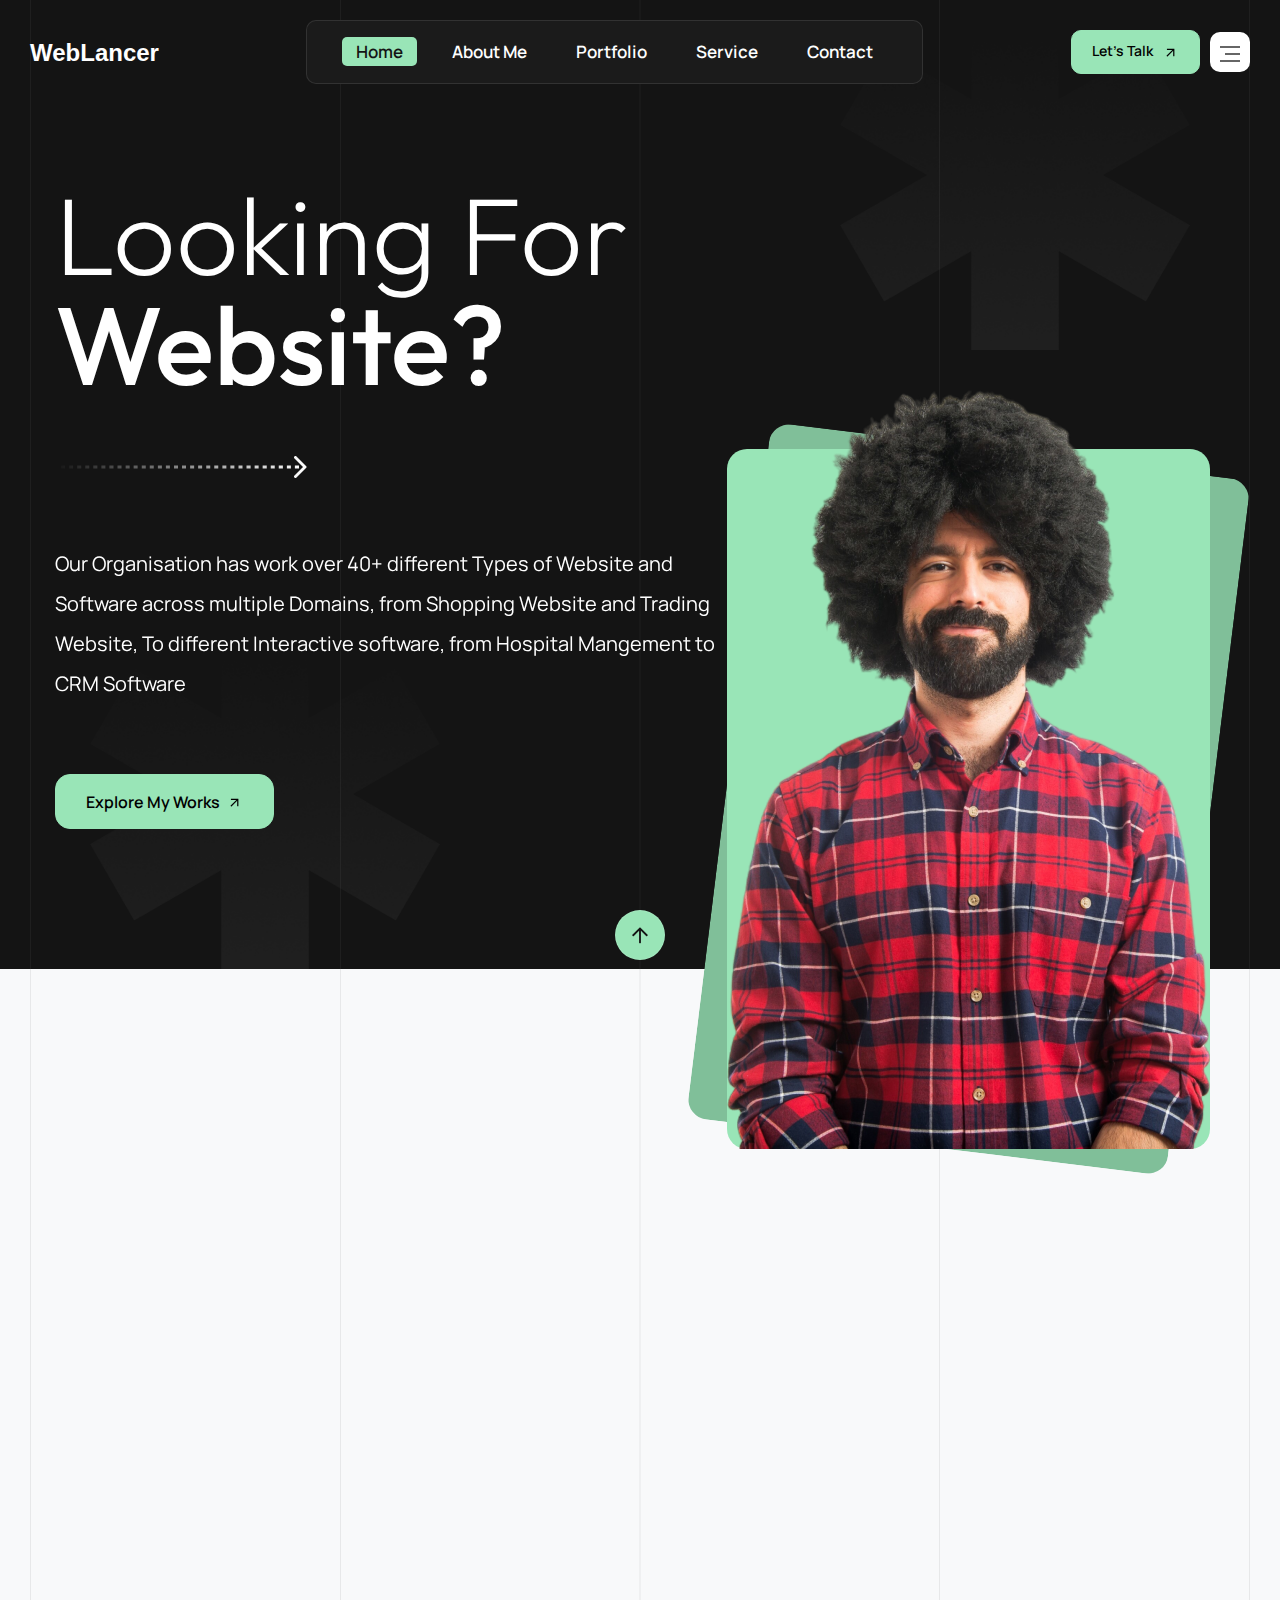
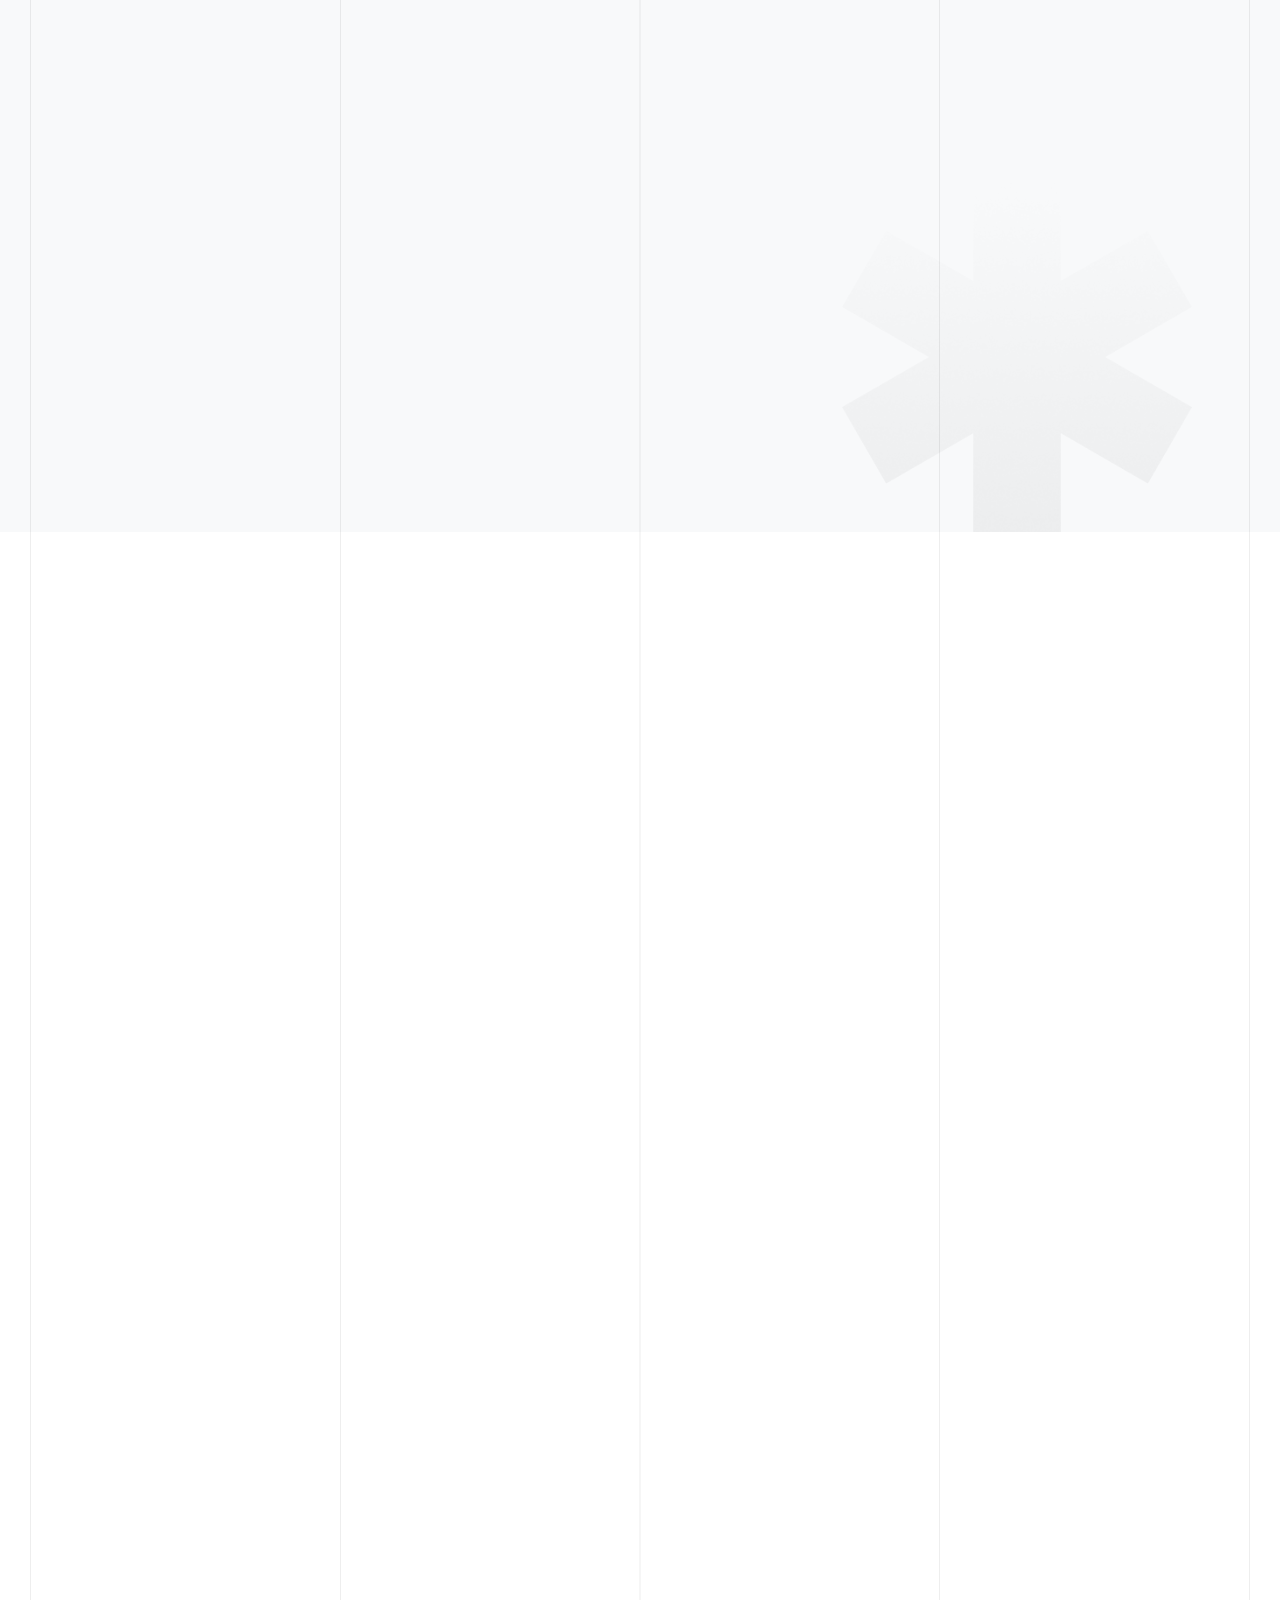
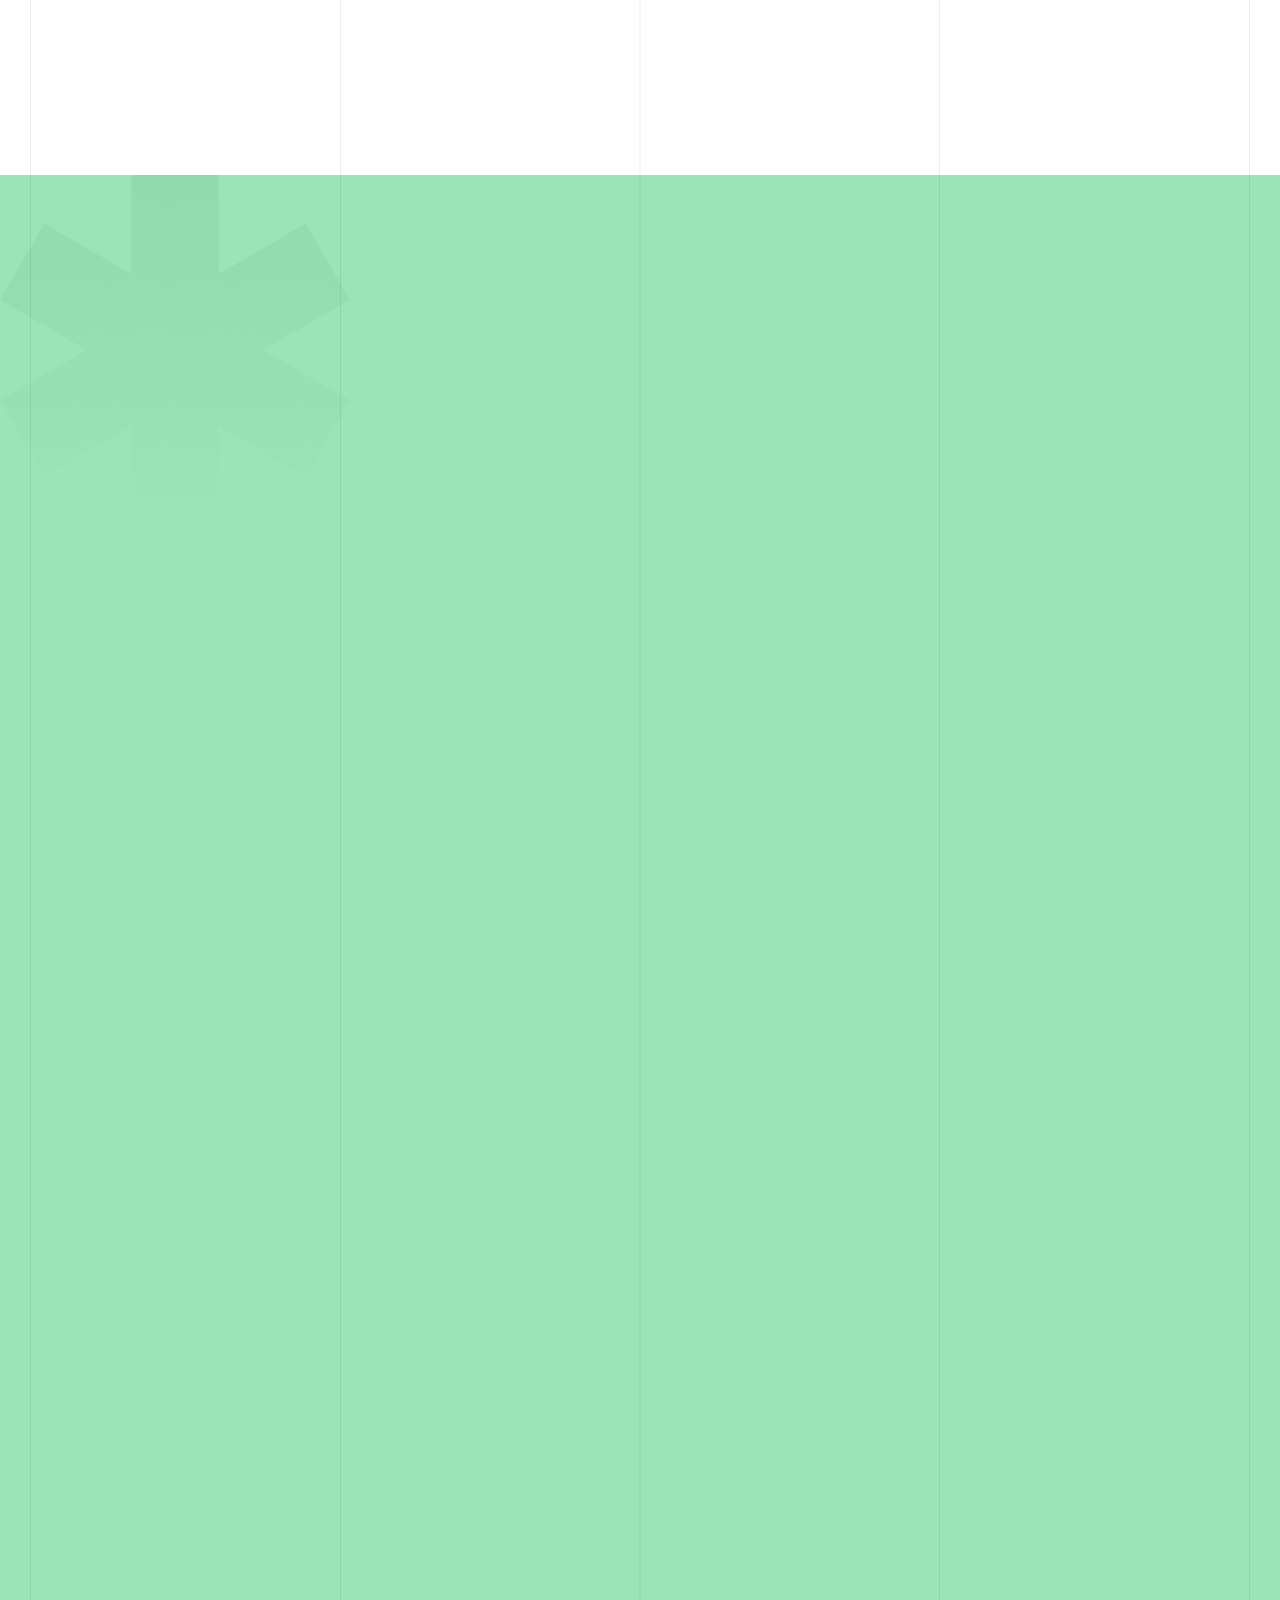
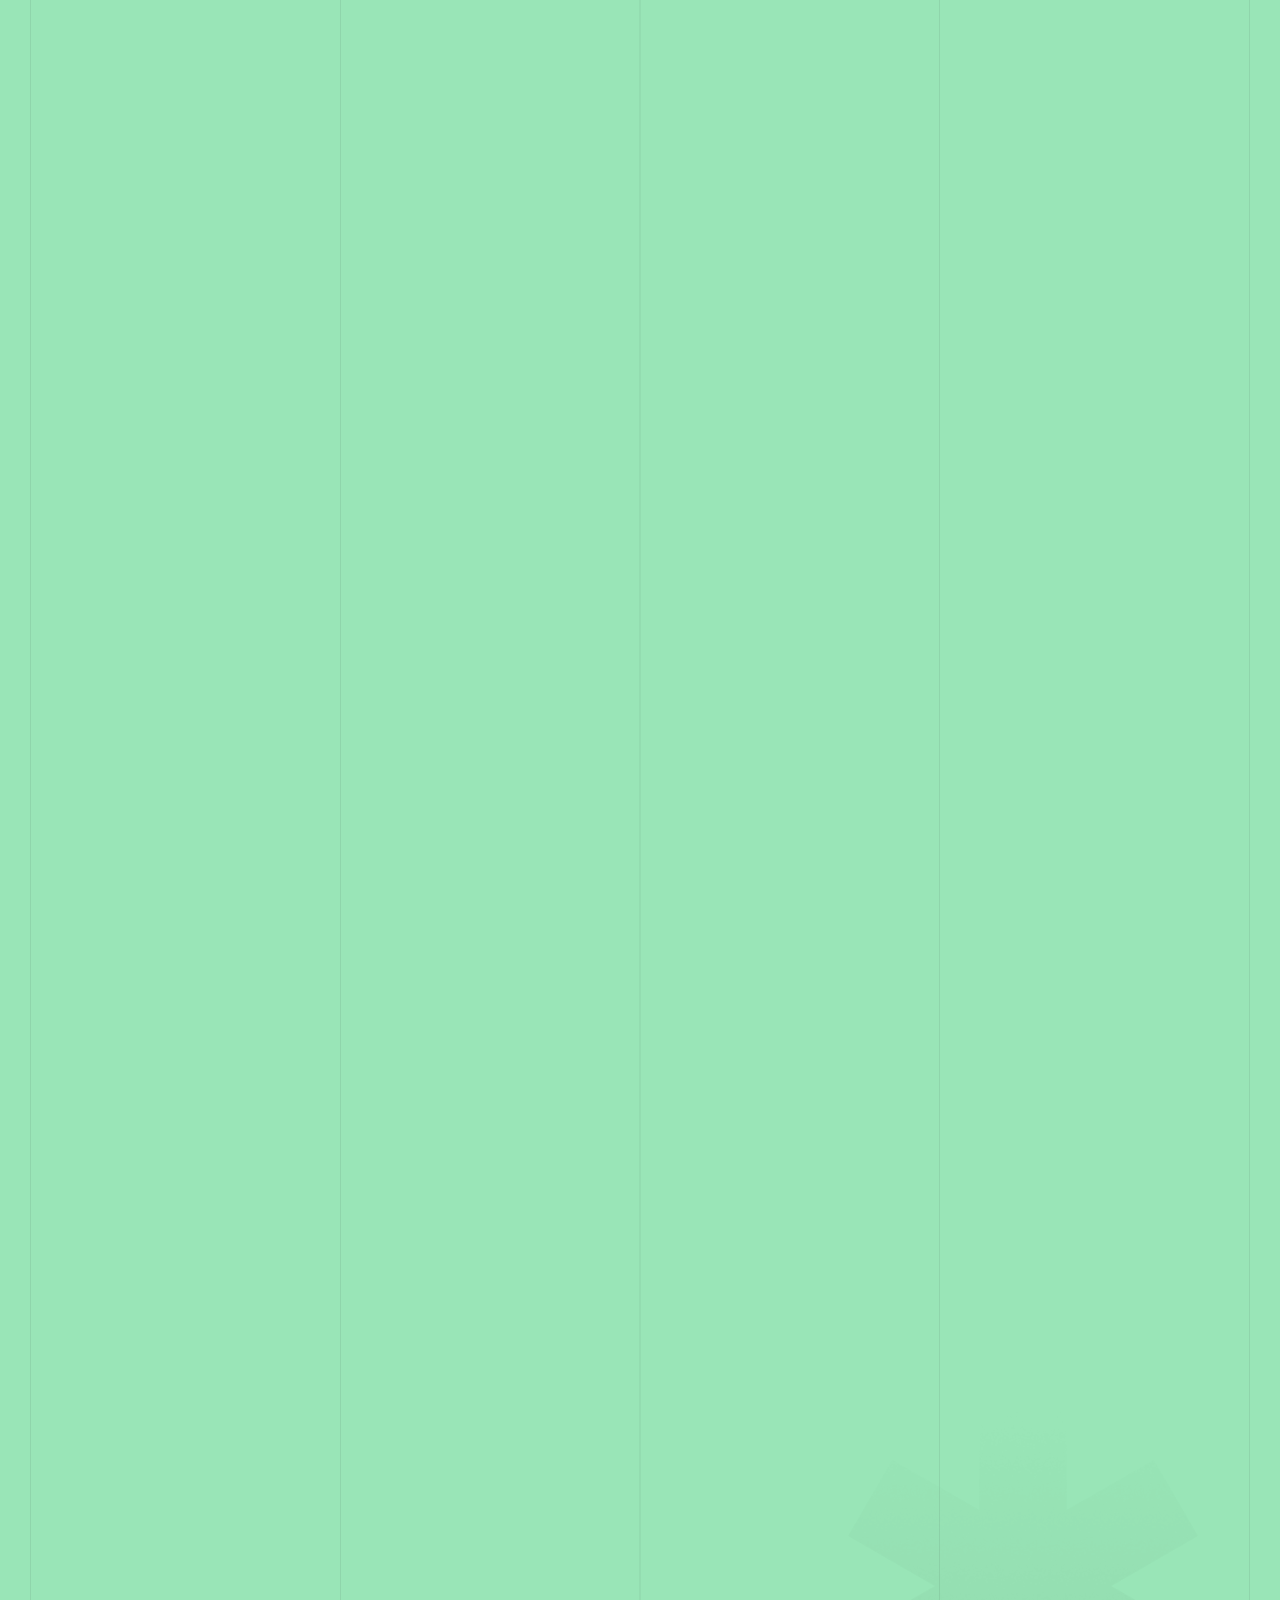
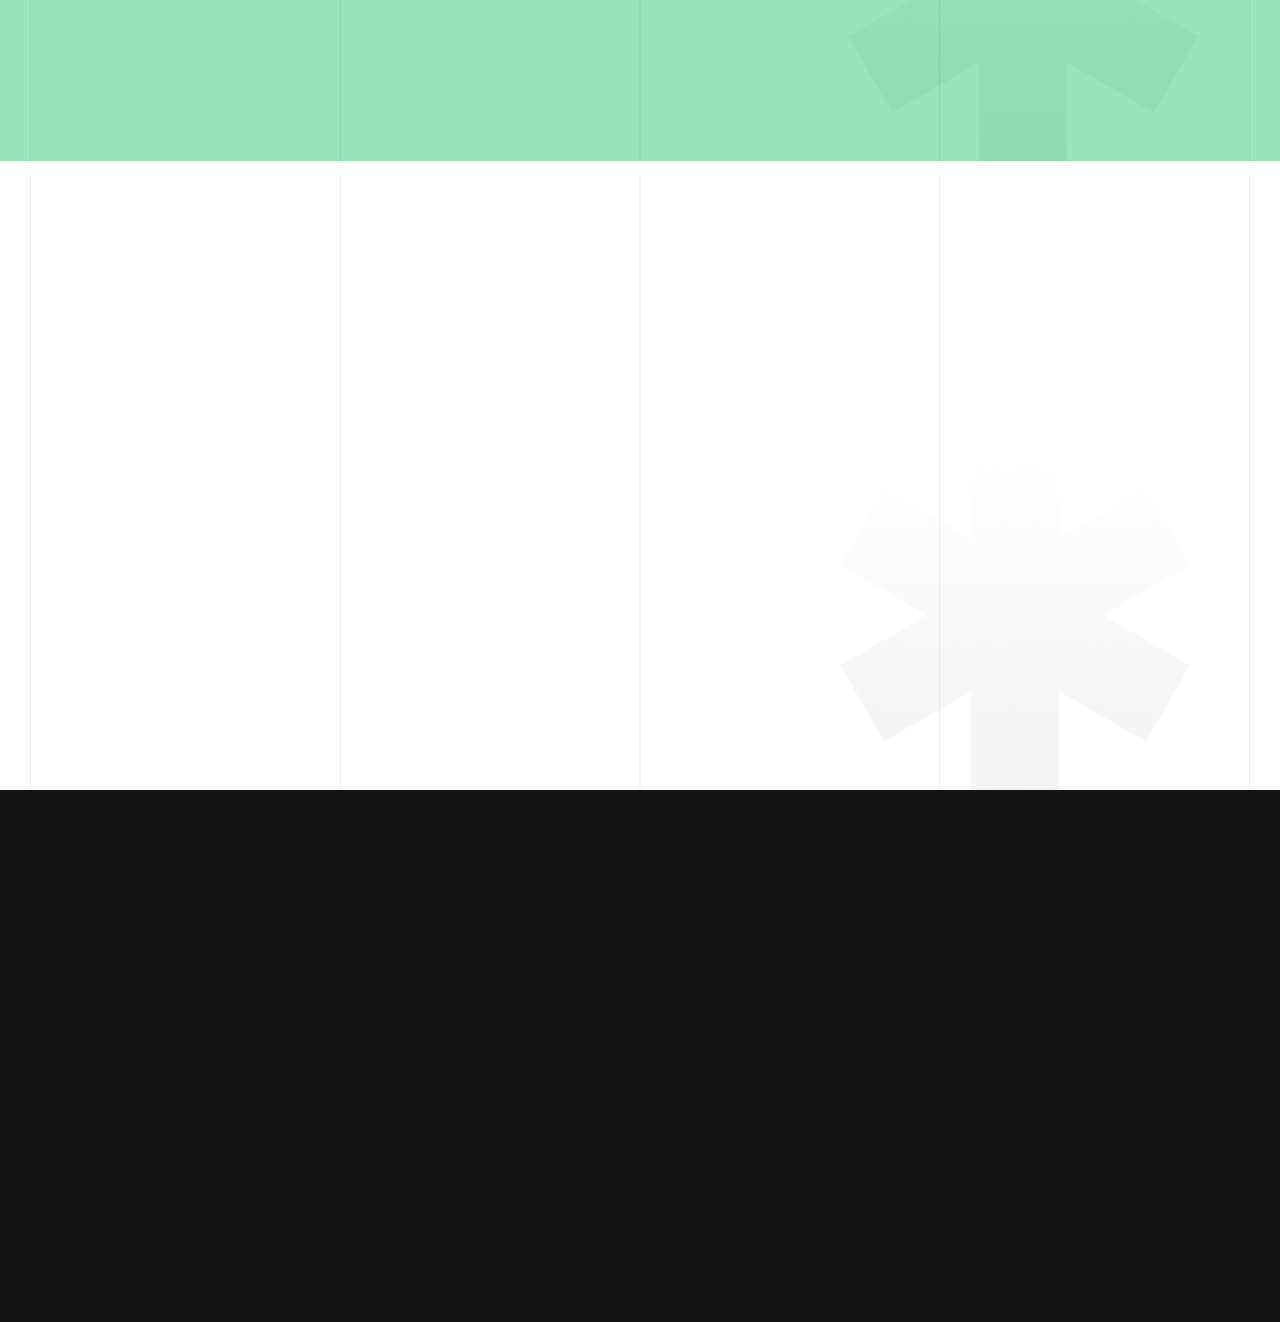
==== commit f8b44fcb: "Update index.html" ====
--- a/index.html
+++ b/index.html
@@ -478,7 +478,7 @@
                         <div class="sub-title d-flex align-items-center">
                             <span>04</span> <span class="hr-span"></span> <span>Website</span>
                         </div>
-                    <a href="https://axisarthgroup.com/" target="_blank"  class=" portfolio-title text-dark fw-medium">  Radha Raman
+                    <a href="https://axisarthgroup.com/" target="_blank"  class=" portfolio-title text-dark fw-medium">  AxisArth group
                        </a>
                     </div>  
                 </div>
@@ -529,7 +529,7 @@
                         <div class="sub-title d-flex align-items-center">
                             <span>07</span> <span class="hr-span"></span> <span>Website</span>
                         </div>
-                    <a href="https://appliancesworld.in/" target="_blank"  class=" portfolio-title text-dark fw-medium">  Radha Raman
+                    <a href="https://appliancesworld.in/" target="_blank"  class=" portfolio-title text-dark fw-medium">  Appliances World
                        </a>
                     </div>  
                 </div>
@@ -544,7 +544,63 @@
                         <div class="sub-title d-flex align-items-center">
                             <span>08</span> <span class="hr-span"></span> <span>Website</span>
                         </div>
-                    <a href="https://axisarthfoundation.com/" target="_blank"  class=" portfolio-title text-dark fw-medium">  Radha Raman
+                    <a href="https://axisarthfoundation.com/" target="_blank"  class=" portfolio-title text-dark fw-medium">  Axis Arth Foundation
+                       </a>
+                    </div>  
+                </div> 
+                  <div class="col-12 col-md-6" data-aos="fade-up" data-aos-delay="900">
+                    <div class="portfolio-card portfolio-card-style-one">
+                        <div class="portfolio-thumb">
+                          
+                             <iframe  src="https://thebiozen.com/"></iframe>
+                     
+                        </div>    
+                        <div class="sub-title d-flex align-items-center">
+                            <span>09</span> <span class="hr-span"></span> <span>Website</span>
+                        </div>
+                    <a href="https://thebiozen.com/" target="_blank"  class=" portfolio-title text-dark fw-medium">  Biozen
+                       </a>
+                    </div>  
+                </div> 
+                  <div class="col-12 col-md-6" data-aos="fade-up" data-aos-delay="900">
+                    <div class="portfolio-card portfolio-card-style-one">
+                        <div class="portfolio-thumb">
+                          
+                             <iframe  src="https://uditnaturaloils.com/"></iframe>
+                     
+                        </div>    
+                        <div class="sub-title d-flex align-items-center">
+                            <span>10</span> <span class="hr-span"></span> <span>Website</span>
+                        </div>
+                    <a href="https://uditnaturaloils.com/" target="_blank"  class=" portfolio-title text-dark fw-medium">  Udit Natural Oils
+                       </a>
+                    </div>  
+                </div> 
+                  <div class="col-12 col-md-6" data-aos="fade-up" data-aos-delay="900">
+                    <div class="portfolio-card portfolio-card-style-one">
+                        <div class="portfolio-thumb">
+                          
+                             <iframe  src="https://jsabuildhome.com/"></iframe>
+                     
+                        </div>    
+                        <div class="sub-title d-flex align-items-center">
+                            <span>11</span> <span class="hr-span"></span> <span>Website</span>
+                        </div>
+                    <a href="https://jsabuildhome.com/" target="_blank"  class=" portfolio-title text-dark fw-medium">  JSA Build Home
+                       </a>
+                    </div>  
+                </div> 
+                  <div class="col-12 col-md-6" data-aos="fade-up" data-aos-delay="900">
+                    <div class="portfolio-card portfolio-card-style-one">
+                        <div class="portfolio-thumb">
+                          
+                             <iframe  src="https://kutumbproperties.in/"></iframe>
+                     
+                        </div>    
+                        <div class="sub-title d-flex align-items-center">
+                                <span>12</span> <span class="hr-span"></span> <span>Website</span>
+                        </div>
+                    <a href="https://kutumbproperties.in/" target="_blank"  class=" portfolio-title text-dark fw-medium"> Kutumb Properties
                        </a>
                     </div>  
                 </div> 
